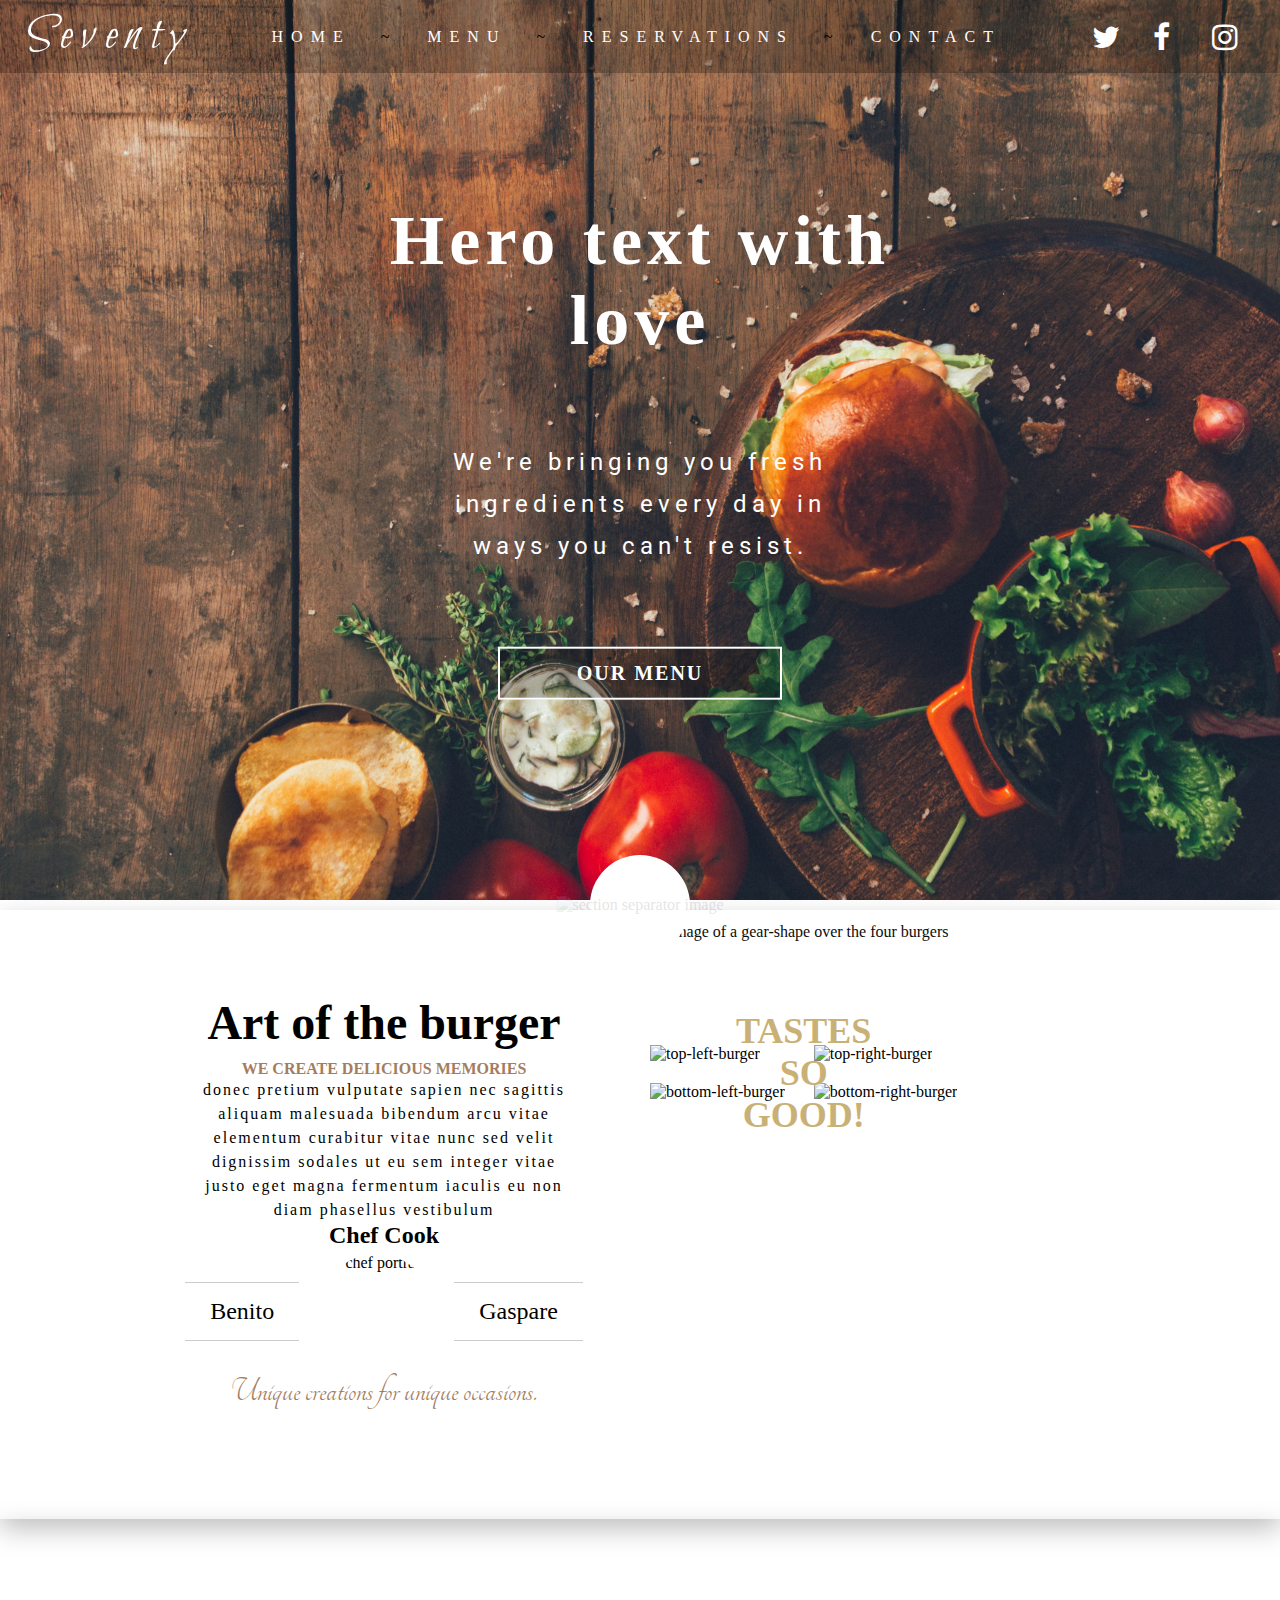
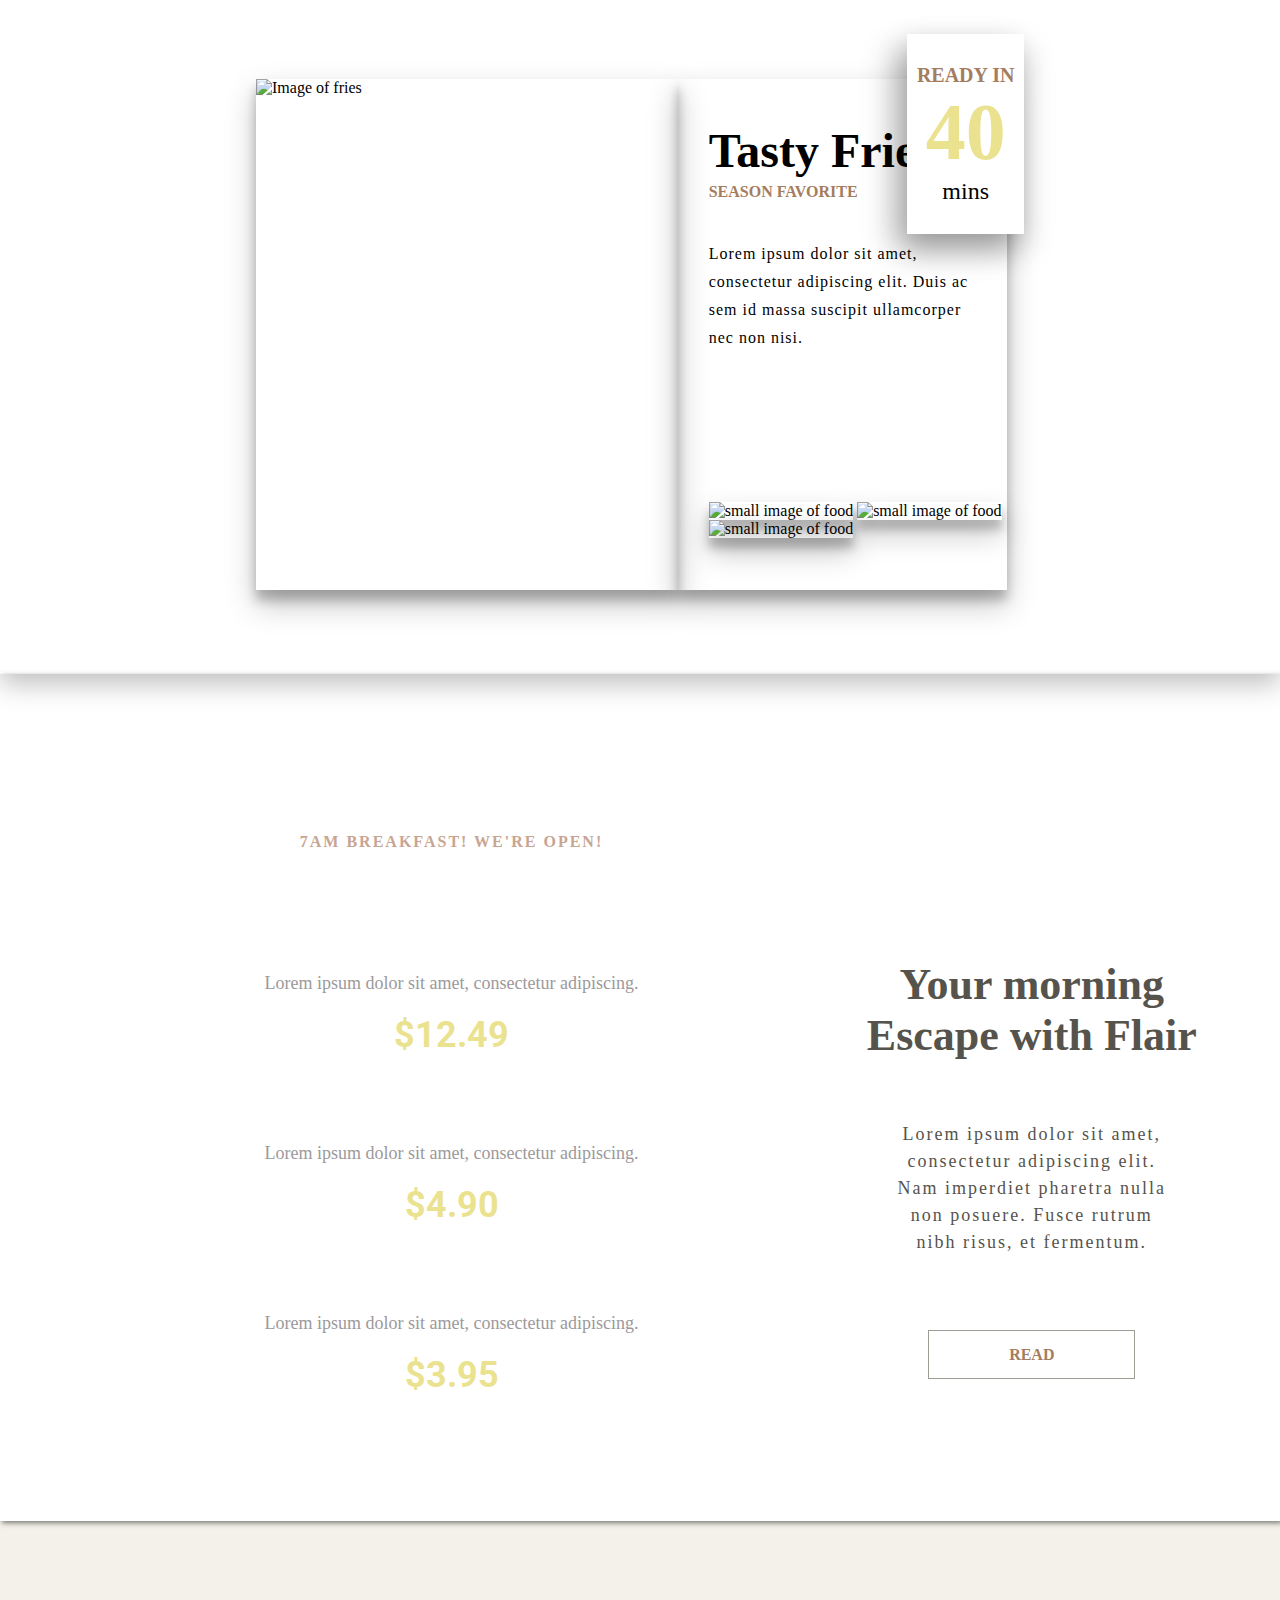
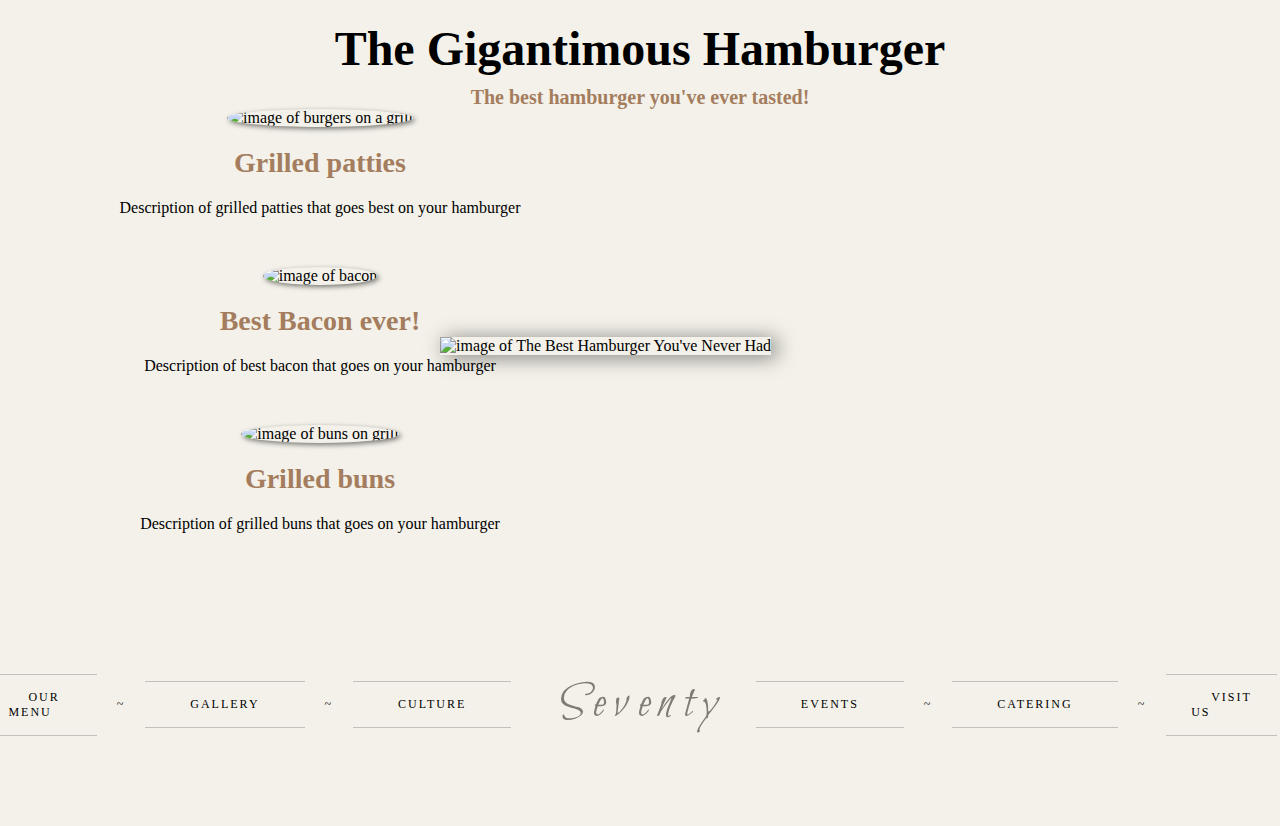
==== index.html @ 620fdba2 "Final Monday update" ====
<!DOCTYPE html>
<html lang="en">
    <head>
        <meta charset="utf-8">
        <meta name="description" content="Enjoy feasting on up to SEVENTY different combinations of hamburger.">
        <meta name="viewport" content="width=device-width, initial-scale=1.0">
        <link rel="stylesheet" href="https://cdnjs.cloudflare.com/ajax/libs/font-awesome/4.7.0/css/font-awesome.min.css">
        <link href="https://fonts.googleapis.com/css?family=Bilbo+Swash+Caps|Roboto|Tangerine&display=swap" rel="stylesheet">
        <link rel="stylesheet" href="css/style.css">
        <title>Restaurant</title>
    </head>

    <body>
        <!-- HERO SECTION -->
        <section class="hero-section">
            <header>
                <div class="logo">
                    Seventy
                </div>
                <nav>
                    <ul>
                        <li><a href="#">Home</a></li>
                        <li>~</li>
                        <li><a href="#">Menu</a></li>
                        <li>~</li>
                        <li><a href="#">Reservations</a></li>
                        <li>~</li>
                        <li><a href="#">Contact</a></li>
                    </ul>
                </nav>
                <div class="social">
                    <a href="#" class="fa fa-twitter"></a>
                    <a href="#" class="fa fa-facebook"></a>
                    <a href="#" class="instagram"><span class="fa fa-instagram"></span></a>
                </div>
            </header>

            <div class="center-hero-text">
                <h1>
                    Hero text with love
                </h1>
                <p>
                    We're bringing you fresh ingredients every day in ways you can't resist.
                </p>
                <a href="#" class="hero-menu-button upper">Our menu</a>
            </div>
        </section>

        <!-- SEPARATOR -->
        <div class="separator">
            <div class="separator-circle">

            </div>
            <img src="../images/separator.png" width="100" height="100" alt="section separator image">
        </div>

        <!-- ART OF THE BURGER -->
        <section class="art-of-the-burger">
            <div class="burger-container">
                <div class="left-side-container">
                    <div class="inner-left-side-container">
                        <h1>Art of the burger</h1>
                        <h2>We create delicious memories</h2>
                    </div>

                    <p class="left-side-text">donec pretium vulputate sapien nec sagittis aliquam malesuada bibendum arcu vitae elementum curabitur vitae nunc sed velit dignissim sodales ut eu sem integer vitae justo eget magna fermentum iaculis eu non diam phasellus vestibulum</p>
                    
                    <h3>Chef Cook</h3>

                    <div class="chef-div">
                            <p>Benito</p>
                            <img src="../images/chef.jpg" alt="chef portrait" width="125" height="125">
                            <p>Gaspare</p>
                    </div>

                    <div class="chef-quote">
                            <i class="fas fa-quote-right fa-4x fa-flip-horizontal fa-flip-vertical quote-1"></i>
                            <p class="p-chef-quote">Unique creations for unique occasions.</p>
                            <i class="fas fa-quote-left fa-4x fa-flip-horizontal quote-2"></i>                        
                    </div>
                </div>

                <div class="right-side-container">
                    <div class="grid-container">
                        <div class="top-left-image">
                            <img src="../images/hamburger-top-left.jpg" alt="top-left-burger" width="300" height="250">
                        </div>
                        <div class="top-right-image">
                            <img src="../images/hamburger-top-right.jpg" alt="top-right-burger" width="300" height="250">
                        </div>
                        <div class="bottom-left-image">
                            <img src="../images/hamburger-bottom-left.jpg" alt="bottom-left-burger" width="300" height="250">
                        </div>
                        <div class="bottom-right-image">
                            <img src="../images/hamburger-bottom-right.jpg" alt="bottom-right-burger" width="300" height="250">
                        </div>
                        <img src="../images/gear.png" alt="image of a gear-shape over the four burgers" class="abs-gear-image" width="300" height="300">
                        <h2>Tastes so good!</h2>
                    </div>
                </div>
            </div>
        </section>

        <!-- TASTY FRIES -->
        <section class="tasty-fries">
            <div class="middle-section">
                <img src="../images/tasty-fries.jpg" alt="Image of fries" width="422" height="511">
                <div class="fries-right-side">
                    <h2>Tasty Fries</h2>
                    <h3>Season Favorite</h3>
                    <p>Lorem ipsum dolor sit amet, consectetur adipiscing elit. Duis ac sem id massa suscipit ullamcorper nec non nisi.</p>

                    <!-- Carousel here -->
                    <div class="carousel-container">
                        <img src="/images/small-carousel-pic-1.png" alt="small image of food">
                        <img src="/images/small-carousel-pic-2.png" alt="small image of food">
                        <img src="/images/small-carousel-pic-3.png" alt="small image of food">
                        <div class="carousel-nav">
                            <i class="fas fa-chevron-circle-left prev-image"></i>
                            <i class="fas fa-chevron-circle-right next-image"></i>
                        </div>
                    </div>
                </div>

                <div class="tasty-floating-div">
                    <p class="upper">Ready In</p>
                    <p>40</p>
                    <p>mins</p>
                </div>
            </div>
        </section>

        <!-- BREAKFAST -->
        <section class="breakfast">
            <div class="breakfast-inner">
                <div class="breakfast-left">
                    <header>
                        <h1>Breakfast</h1>
                        <p>7am breakfast! we're open!</p>
                    </header>
                    <div class="menu-item">
                        <h2>Full breakfast</h2>
                        <p>Lorem ipsum dolor sit amet, consectetur adipiscing.</p>
                        <p class="price">$12.49</p>
                    </div>
                    <div class="menu-item">
                        <h2>Toast & Jam</h2>
                        <p>Lorem ipsum dolor sit amet, consectetur adipiscing.</p>
                        <p class="price">$4.90</p>
                    </div>
                    <div class="menu-item">
                        <h2>Muffins</h2>
                        <p>Lorem ipsum dolor sit amet, consectetur adipiscing.</p>
                        <p class="price">$3.95</p>
                    </div>
                </div>
                <div class="breakfast-right">
                    <div class="breakfast-right-inner">
                        <div class="breakfast-right-read">
                            <h1>Your morning Escape with Flair</h1>
                            <p>Lorem ipsum dolor sit amet, consectetur adipiscing elit. Nam imperdiet pharetra nulla non posuere. Fusce rutrum nibh risus, et fermentum.</p>
                            <a href="#" class="breakfast-button upper">Read</a>
                        </div>
                    </div>
                </div>
            </div>
        </section>

        <!-- JUICY BURGER -->
        <section class="bottom-section">
            <header>
                <h1>The Gigantimous Hamburger</h1>
                <h2>The best hamburger you've ever tasted!</h2>
            </header>

            <div class="bottom-section-middle">
                <div class="bottom-section-left">
                    <div class="bottom-section-left-ingredients">
                        <img src="/images/burger-on-grill.jpg" alt="image of burgers on a grill" width="100" height="100">
                        <h3>Grilled patties</h3>
                        <p>Description of grilled patties that goes best on your hamburger</p>
                    </div>
                    <div class="bottom-section-left-ingredients">
                        <img src="/images/bacon.jpg" alt="image of bacon" width="100" height="100">
                        <h3>Best Bacon ever!</h3>
                        <p>Description of best bacon that goes on your hamburger</p>
                    </div>
                    <div class="bottom-section-left-ingredients">
                        <img src="/images/buns.jpg" alt="image of buns on grill" width="100" height="100">
                        <h3>Grilled buns</h3>
                        <p>Description of grilled buns that goes on your hamburger</p>
                    </div>
                </div>
                <div class="bottom-section-right">
                    <img src="/images/baconburger.jpg" alt="image of The Best Hamburger You've Never Had">
                </div>
            </div>
            
            <div class="bottom-section-bottom">
                <div class="inside-bottom-section">
                    <ul>
                        <li><a href="#">our menu</a></li>
                        <li>~</li>
                        <li><a href="#">gallery</a></li>
                        <li>~</li>
                        <li><a href="#">culture</a></li>
                    </ul>
                    <div class="logo bottom-logo">
                        Seventy
                    </div>
                    <ul>
                        <li><a href="#">events</a></li>
                        <li>~</li>
                        <li><a href="#">catering</a></li>
                        <li>~</li>
                        <li><a href="#">visit us</a></li>
                    </ul>
                </div>
            </div>

        </section>
    </body>
</html>
---- css/style.css ----
* {
    margin: 0;
    padding: 0;
    box-sizing: border-box;
}

.upper {
    text-transform: uppercase;
}

section.hero-section {
    position: relative;
    height: 100vh;
    background-image: url("../images/hero-image.jpg");
    background-repeat: no-repeat;
    background-size: 100% 100%;
    /* z-index: 50; */
}

section.hero-section header {
    display: flex;
    background-color: rgba(0, 0, 0, 0.25);
    justify-content: space-around;
    align-items: center;
}

.logo {
    font-size: 50px;
    font-family: 'Bilbo Swash Caps', cursive;
    padding: 5px 0px;
    letter-spacing: .15em;
    color: white;
}

section.hero-section header nav ul {
    display: flex;
    list-style-type: none;
    text-transform: uppercase;
}

section.hero-section header nav ul li {
    padding: 0px 15px;
}

section.hero-section header nav ul li a {
    position: relative;
    letter-spacing: .5em;
    padding-left: .5em;
    padding-bottom: .25em;
    color: #fff;
}

section.hero-section header nav ul li a:before {
    content: "";
    position: absolute;
    width: 100%;
    height: 2px;
    bottom: 0;
    left: 0;
    background-color: #fff;
    visibility: hidden;
    -webkit-transform: scaleX(0);
    transform: scaleX(0);
    -webkit-transition: all 0.3s ease-in-out 0s;
    transition: all 0.3s ease-in-out 0s;
  }

  section.hero-section header nav ul li a:hover:before {
    visibility: visible;
    -webkit-transform: scaleX(1);
    transform: scaleX(1);
  }

.fa {
    padding: 20px;
    font-size: 30px;
    width: 60px;
    text-align: center;
    text-decoration: none;
    color: #fff;
    transition: all .2s ease-in-out;
 }

 .fa:hover {
     transform: scale(1.4) rotate(10deg);
 }

a {
    text-decoration: none;
}

section.hero-section header .social {
    display: flex;
    justify-content: space-around;
    align-items: center;
}

section.hero-section header .social img {
    margin: 0px 15px;
    transition: border-radius 2s ease-in-out;
}

section.hero-section .center-hero-text {
    display: flex;
    flex-direction: column;
    align-items: center;
    position: absolute;
    top: 50%;
    left: 50%;
    transform: translate(-50%, -50%);
    color: white;
    text-align: center;
}

section.hero-section .center-hero-text h1 {
    font-size: 70px;
    letter-spacing: 5px;
    margin: 30px;
}

section.hero-section .center-hero-text p {
    font-size: 24px;
    width: 70%;
    margin: 50px;
    line-height: 1.75;
    letter-spacing: 5px;
    font-family: 'Roboto', sans-serif;
}

section.hero-section .center-hero-text a {
    color: white;
}

section.hero-section .center-hero-text .hero-menu-button {
    padding: 2% 12%;
    font-size: 20px;
    border: 2px solid #fff;
    margin: 30px;
    font-weight: bold;
    transition: all .25s ease-in-out;
    background-color: rgba(0,0,0,.2);
    letter-spacing: 2px;
}

section.hero-section .center-hero-text a:hover {
    background-color: white;
    color: #a47d5e;
}

div.separator {
    position: relative;
    height: 10px;
    z-index: 99;
}

div.separator .separator-circle {
    position: absolute;
    height: 100px;
    width: 100px;
    border-radius: 50%;
    background-color: white;
    left: 50%;
    top: 50%;
    transform: translate(-50%, -50%);
}

div.separator img {
    position: relative;
    height: 80px;
    width: 80px;
    z-index: 99;
    top: 50%;
    left: 50%;
    transform: translate(-50%, -50%);
    opacity: .1;
}

section.art-of-the-burger {
    position: relative;
    background-image: url('../images/paper-bg.jpg');
    background-repeat: repeat;
    box-shadow: 0 10px 25px rgba(0,0,0,.25);
    z-index: 10;
}

section.art-of-the-burger .burger-container {
    display: flex;
    width: 80vw;
    margin: 0 auto;
    padding-top: 15vh;
    padding-bottom: 15vh;
}

section.art-of-the-burger .burger-container .left-side-container {
    width: 50%;
    text-align: center;
    padding: 0 5vw;
    display: flex;
    flex-direction: column;
    justify-content: space-around;
}

section.art-of-the-burger .burger-container .left-side-container .left-side-text {
    line-height: 1.5;
    letter-spacing: 2px;
}

section.art-of-the-burger .burger-container .left-side-container h3 {
    font-size: 24px;
}

section.art-of-the-burger .burger-container .left-side-container .inner-left-side-container {
    margin-top: -50px;
}

section.art-of-the-burger .burger-container .left-side-container .inner-left-side-container h1 {
    font-size: 48px;
    padding-bottom: 10px;
}

section.art-of-the-burger .burger-container .left-side-container .inner-left-side-container h2 {
    font-size: 16px;
    text-transform: uppercase;
    color: #a47d5e;
}

section.art-of-the-burger .burger-container .left-side-container .chef-div {
    display: flex;
    justify-content: center;
    align-items: center;
    margin-bottom: 25px;
}

section.art-of-the-burger .burger-container .left-side-container .chef-div p {
    border-top: 1px solid rgba(0,0,0,0.2);
    border-bottom: 1px solid rgba(0,0,0,0.2);
    padding: 15px 25px;
    margin: 0px 15px;
    font-size: 24px;
}

section.art-of-the-burger .burger-container .left-side-container .chef-div img {
    border-radius: 50%;
    border: 5px solid #ffffff;
}

section.art-of-the-burger .burger-container .left-side-container .chef-quote {
    display: flex;
    flex-direction: column;
    width: 85%;
    margin: -50px auto;
}

section.art-of-the-burger .burger-container .left-side-container .chef-quote i {
    font-size: 20px;
    opacity: .25;
}

section.art-of-the-burger .burger-container .left-side-container .chef-quote p {
    align-self: center;
    font-size: 36px;
    font-family: 'Tangerine', cursive;
    color: #a47d5e;
}

section.art-of-the-burger .burger-container .left-side-container .chef-quote i.quote-1 {
    align-self: flex-start;
}

section.art-of-the-burger .burger-container .left-side-container .chef-quote i.quote-2 {
    align-self: flex-end;
}

section.art-of-the-burger .burger-container .right-side-container .grid-container {
    position: relative;
    display: grid;
    grid-template-rows: 1fr 1fr;
    grid-template-columns: 1fr 1fr;
    grid-gap: 20px;
    margin-left: 10px;
}

section.art-of-the-burger .burger-container .right-side-container .grid-container h2 {
    font-size: 36px;
    position: absolute;
    text-transform: uppercase;
    top: 50%;
    left: 50%;
    transform: translate(-50%, -50%);
    text-align: center;
    color: #c9b176;
}

section.art-of-the-burger .burger-container .right-side-container .grid-container .abs-gear-image {
    position: absolute;
    top: 50%;
    left: 50%;
    transform: translate(-50%, -50%);
    opacity: .95;
}

section.art-of-the-burger .burger-container .right-side-container .top-left-image {
    grid-row: 1;
    grid-column: 1;
}

section.art-of-the-burger .burger-container .right-side-container .top-right-image {
    grid-row: 1;
    grid-column: 2;
}

section.art-of-the-burger .burger-container .right-side-container .bottom-left-image {
    grid-row: 2;
    grid-column: 1;
}

section.art-of-the-burger .burger-container .right-side-container .bottom-right-image {
    grid-row: 2;
    grid-column: 2;
}

section.tasty-fries {
    position: relative;
    background-image: url("../images/white-table.jpg");
    background-repeat: no-repeat;
    background-size: 100% 100%;
    display: flex;
    justify-content: center;
    align-items: center;
    box-shadow: 0 10px 25px rgba(0,0,0,.25);
    z-index: 5;
}

.tasty-fries .middle-section {
    width: 60vw;
    height: 70vh;
    display: flex;
    margin: 0 auto;
    align-items: center;
    margin-top: 100px;
    margin-bottom: 25px;
}

.tasty-fries .middle-section img {
    box-shadow: 0 14px 28px rgba(0,0,0,0.25), 0 10px 10px rgba(0,0,0,0.22);
}

.tasty-fries .middle-section .fries-right-side {
    position: relative;
    background-image: url('../images/barn-bg.jpg');
    background-size: 543px 511px;
    background-repeat: no-repeat;
    width: 543px;
    height: 511px;
    padding-left: 4%;
    box-shadow: 0 14px 28px rgba(0,0,0,0.25), 0 10px 10px rgba(0,0,0,0.22);
}

.tasty-fries .middle-section .fries-right-side h2 {
    font-size: 48px;
    margin-top: 15%;
}

.tasty-fries .middle-section .fries-right-side h3 {
    font-size: 16px;
    text-transform: uppercase;
    margin-top: 5px;
    color: #a47d5e;
}

.tasty-fries .middle-section .fries-right-side p {
    line-height: 1.75;
    letter-spacing: 1px;
    margin-top: 13%;
    margin-right: 10%;
}

.tasty-fries .middle-section .tasty-floating-div {
    display: flex;
    flex-direction: column;
    justify-content: center;
    position: relative;
    width: 200px;
    height: 200px;
    background-color: white;
    margin-left: -100px;
    margin-top: -400px;
    text-align: center;
    box-shadow: 0 14px 28px rgba(0,0,0,0.25), -15px 15px 30px rgba(0,0,0,0.22);
}

.tasty-fries .middle-section .tasty-floating-div p:first-child {
    color: #a47d5e;
    font-weight: bold;
    font-size: 20px;
}

.tasty-fries .middle-section .tasty-floating-div p:nth-child(2) {
    font-size: 80px;
    font-weight: bold;
    color: rgb(235, 226, 144);
}

.tasty-fries .middle-section .tasty-floating-div p:nth-child(3) {
    font-size: 24px;
}

.carousel-container {
    margin-top: 150px;
}

.carousel-container .carousel-nav {
    position: absolute;
    top: 50%;
    left: 50%;
    transform: translate(-50%, -50%);
    display: flex;
    justify-content: space-between;
}



.breakfast {
    position: relative;
    background-image: url('../images/breakfast-bg.png');
    background-size: 100% 100%;
    z-index: 1;
    box-shadow: 2px 2px 5px rgba(0,0,0,.5);
}

.breakfast .breakfast-inner {
    width: 80%;
    margin: 0 auto;
    display: flex;
    padding: 85px 0px;
    padding-left: 90px;
}

.breakfast .breakfast-inner .breakfast-left {
    display: flex;
    flex-direction: column;
    justify-content: space-around;
}

.breakfast .breakfast-inner .breakfast-left,  .breakfast .breakfast-inner .breakfast-right {
    width: 50%;
    text-align: center;
}
.breakfast .breakfast-inner .breakfast-left header {
    margin-bottom: 75px;
}

.breakfast .breakfast-inner .breakfast-left header h1 {
    color: white;
    font-size: 64px;
    letter-spacing: 2px;
}

.breakfast .breakfast-inner .breakfast-left header p {
    font-size: 16px;
    text-transform: uppercase;
    color: #c8a593;
    font-weight: bold;
    letter-spacing: 2px;
}

.breakfast .breakfast-inner .breakfast-left .menu-item {
    margin-bottom: 40px;
}

.breakfast .breakfast-inner .breakfast-left .menu-item h2 {
    color: white;
    font-size: 32px;
    margin-bottom: 10px;
    letter-spacing: 2px;
}

.breakfast .breakfast-inner .breakfast-left .menu-item p:nth-child(2) {
    color: #9c999b;
    font-size: 18px;
    margin-bottom: 20px;
}

.breakfast .breakfast-inner .breakfast-left .menu-item p:nth-child(3) {
    color: rgb(235, 226, 144);
    font-size: 36px;
    font-weight: bold;
    font-family: 'Roboto', sans-serif;
}

.breakfast .breakfast-inner .breakfast-right .breakfast-right-inner {
    width: 80%;
    margin: 0 auto;
    background-image: url('../images/right-side-menu.png');
    background-size: 100% 100%;
    height: 100%;
    margin-left: 160px;
}

.breakfast .breakfast-inner .breakfast-right .breakfast-right-inner .breakfast-right-read {
    color: #56534c;
    padding-top: 200px;
}

.breakfast .breakfast-inner .breakfast-right .breakfast-right-inner .breakfast-right-read h1 {
    font-size: 44px;
    margin-bottom: 60px;
}

.breakfast .breakfast-inner .breakfast-right .breakfast-right-inner .breakfast-right-read p {
    width: 75%;
    margin: 0 auto;
    font-size: 18px;
    letter-spacing: 2px;
    line-height: 1.5;
    margin-bottom: 90px;
}

.breakfast .breakfast-inner .breakfast-right .breakfast-right-inner .breakfast-right-read a {
    color: #a47d5e;
    border: 1px solid #9e9c93;
    padding: 15px 80px;
    transition: all .25s ease-in-out;
    font-weight: bold;
}

.breakfast .breakfast-inner .breakfast-right .breakfast-right-inner .breakfast-right-read a:hover {
    color: white;
    background-color: #9e9c93;
}

.bottom-section {
    position: relative;
    background-color: #f3f1e9;
}

.bottom-section header {
    width: 50%;
    margin: 0 auto;
    text-align: center;
    padding-top: 100px;
}

.bottom-section header h1 {
    font-size: 48px;
}

.bottom-section header h2 {
    font-size: 1.25em;
    margin-top: 10px;
    color: #a47d5e;
}

.bottom-section .bottom-section-middle {
    display: flex;
}

.bottom-section .bottom-section-middle .bottom-section-left, .bottom-section .bottom-section-middle .bottom-section-right {
    width: 50%;
}

.bottom-section .bottom-section-middle .bottom-section-left {
    width: 50%;
    margin: 0 auto;
    text-align: center;
}

.bottom-section .bottom-section-middle .bottom-section-left .bottom-section-left-ingredients {
    margin-bottom: 50px;
}

.bottom-section .bottom-section-middle .bottom-section-left .bottom-section-left-ingredients img {
    border-radius: 50%;
    box-shadow: 2px 2px 5px rgba(0,0,0,.5);
    margin-bottom: 20px;
}

.bottom-section .bottom-section-middle .bottom-section-left .bottom-section-left-ingredients h3 {
    font-size: 1.75em;
    margin-bottom: 20px;
    color: #a47d5e;
}

.bottom-section .bottom-section-middle .bottom-section-left .bottom-section-left-ingredients p {
    margin-bottom: 20px;
}

.bottom-section .bottom-section-middle .bottom-section-right {
    margin: auto 0;
}

.bottom-section .bottom-section-middle .bottom-section-right img {
    margin-left: -200px;
    box-shadow: 5px 2px 20px rgba(0,0,0,.5);
}

.bottom-section-bottom {
    padding: 75px;
    display: flex;
    justify-content: center;
}

.bottom-section-bottom .inside-bottom-section {
    margin: 0 auto;
    display: flex;
    padding: 10px;
}

.bottom-section-bottom .inside-bottom-section ul { 
    display: flex;
    align-items: center;
    list-style-type: none;
}

.bottom-section-bottom .inside-bottom-section ul li {
    font-size: 12px;
    margin-right: 20px;
    letter-spacing: 2px;
}

.bottom-section-bottom .inside-bottom-section ul li:nth-child(odd) {
    border-top: 1px solid rgba(0,0,0,0.2);
    border-bottom: 1px solid rgba(0,0,0,0.2);
    padding: 15px 25px;
}

.bottom-section-bottom .inside-bottom-section ul li a {
    color: black;
    text-transform: uppercase;
    padding: 20px;
}

.bottom-section-bottom .inside-bottom-section .bottom-logo {
    margin: 0 30px;
    color: #7e7c75;
}
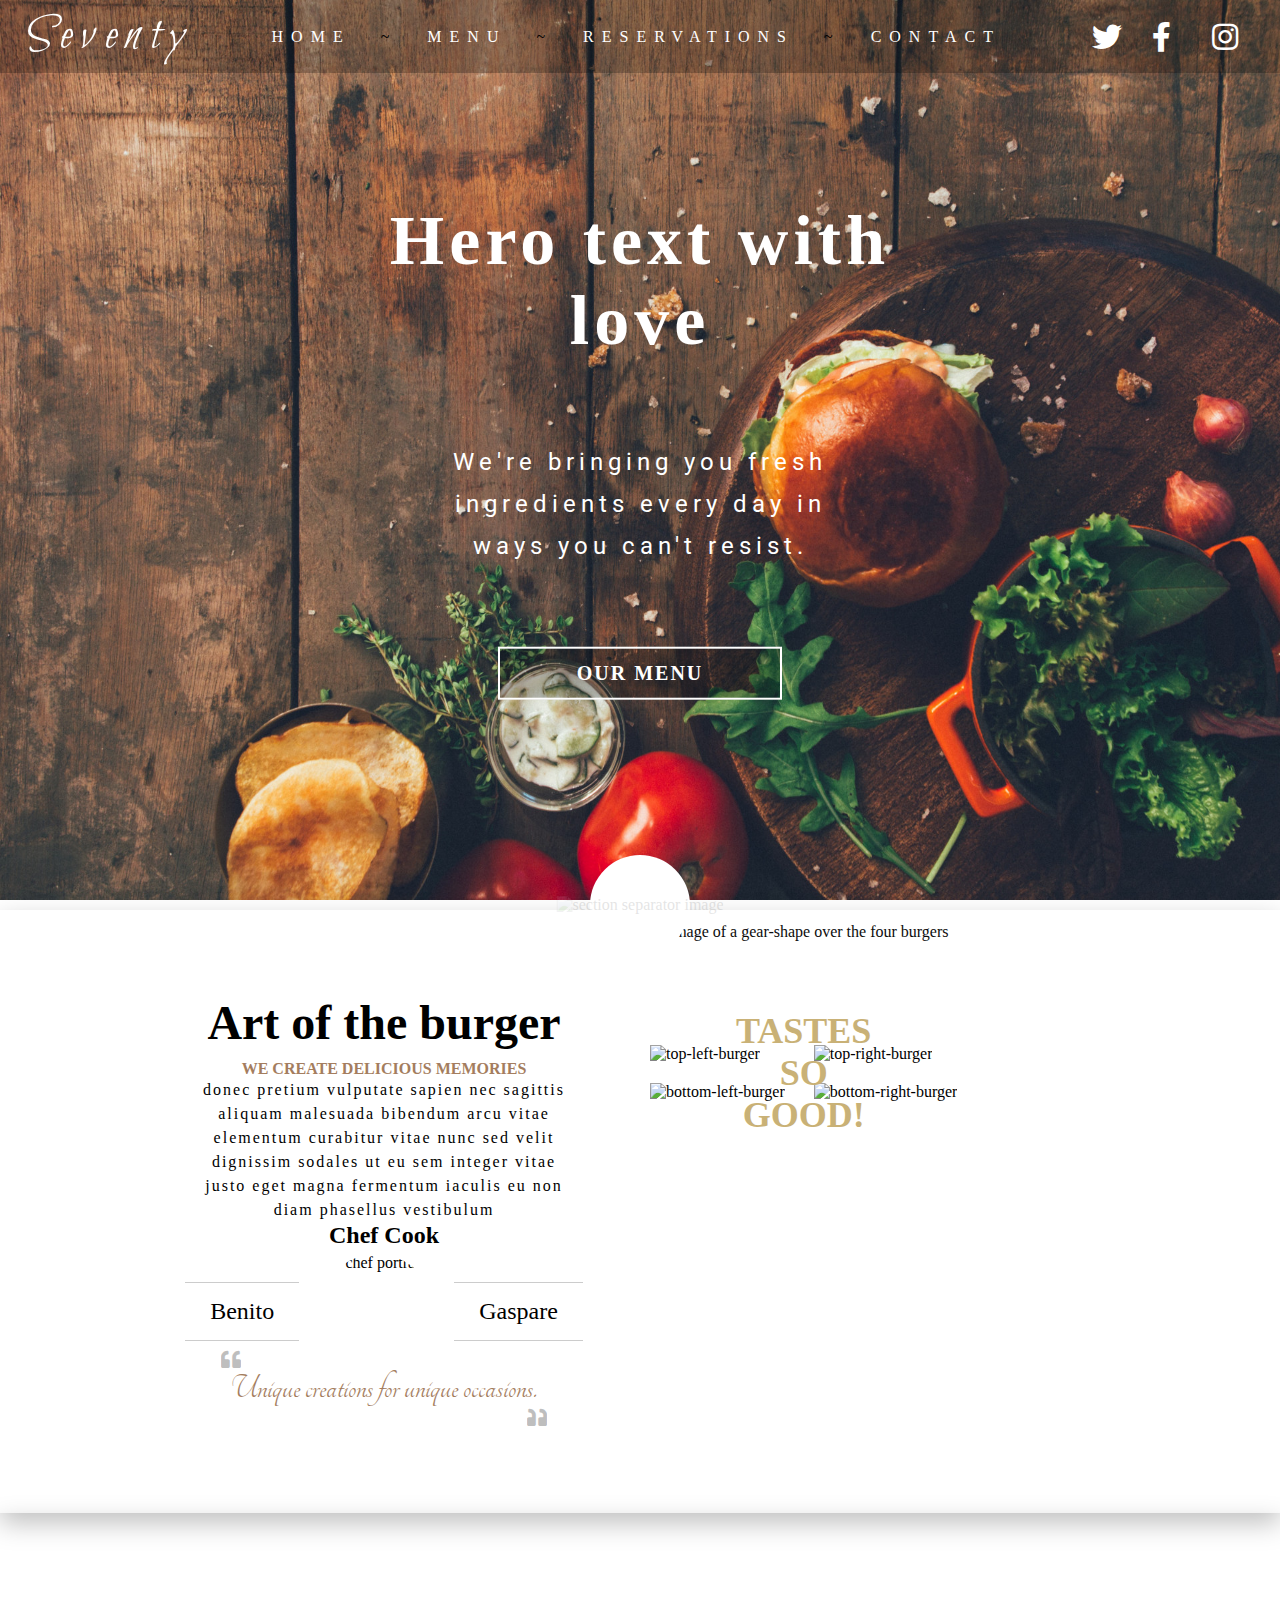
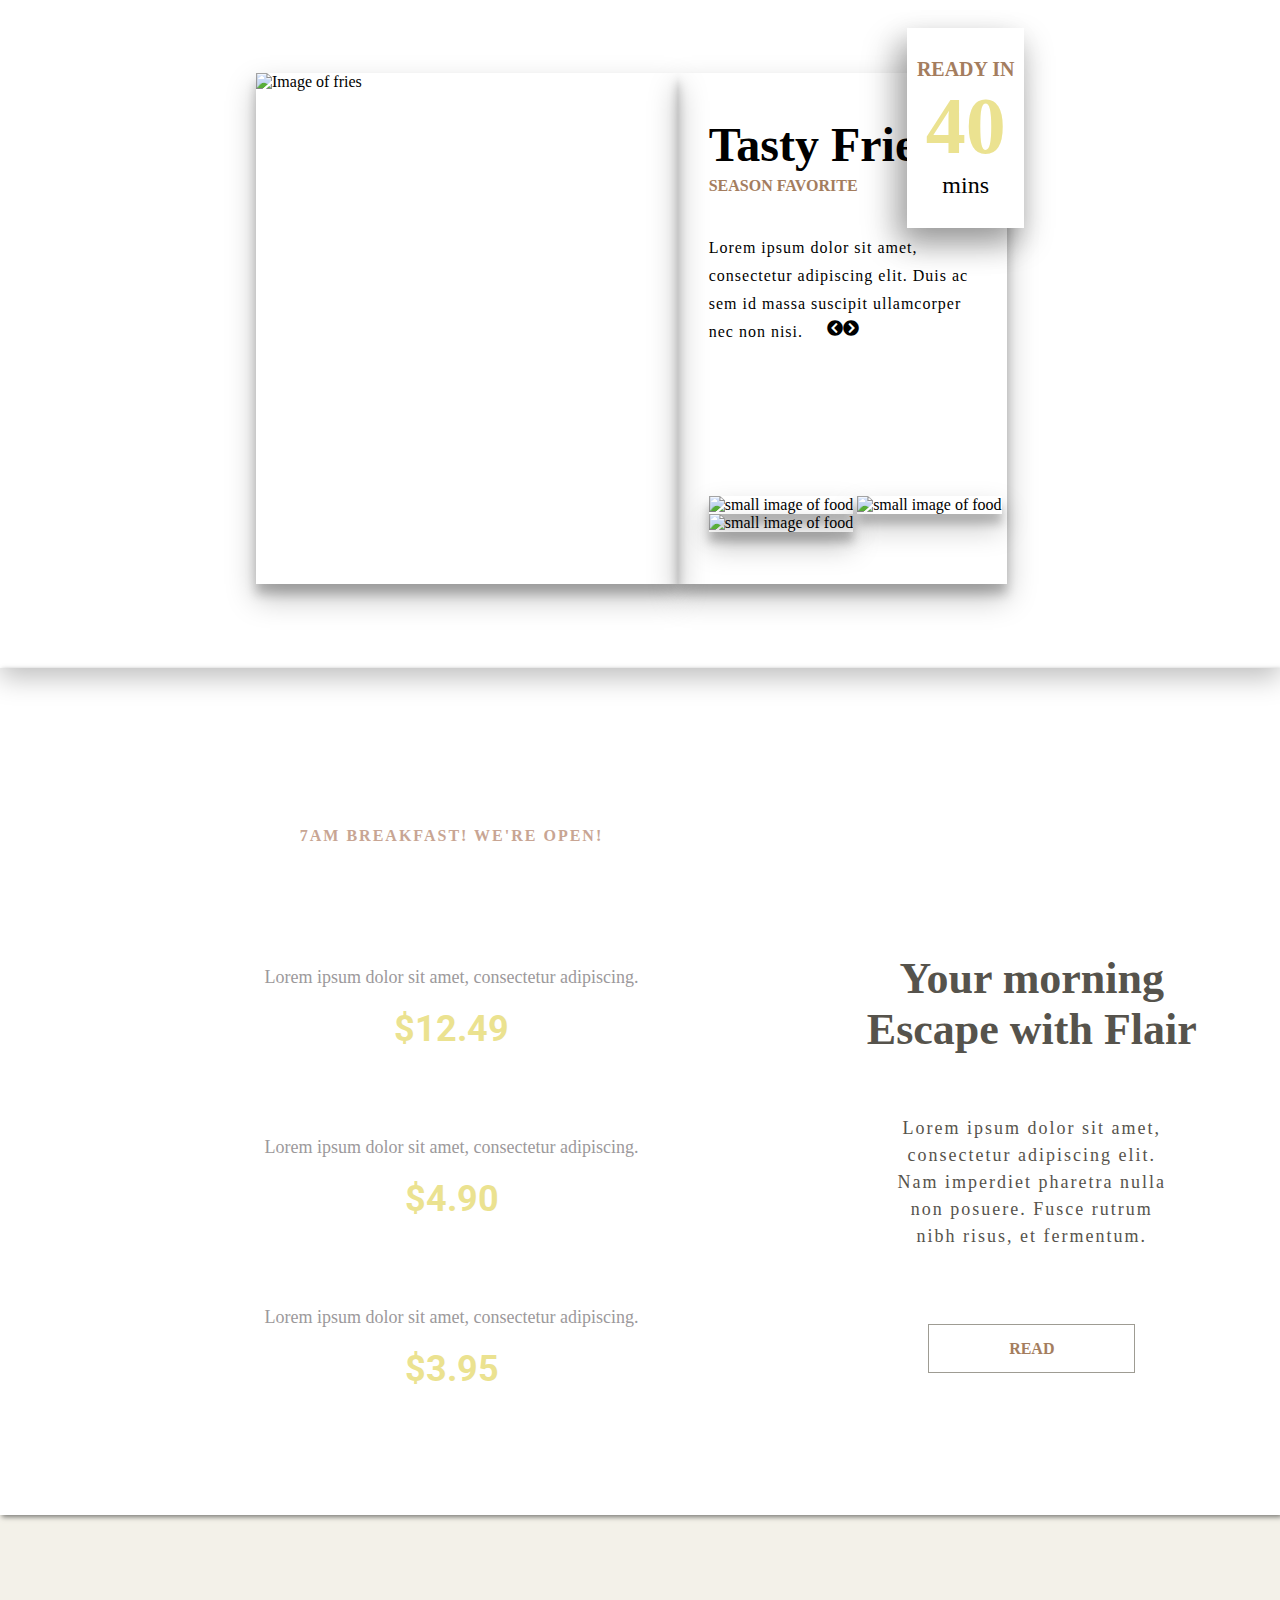
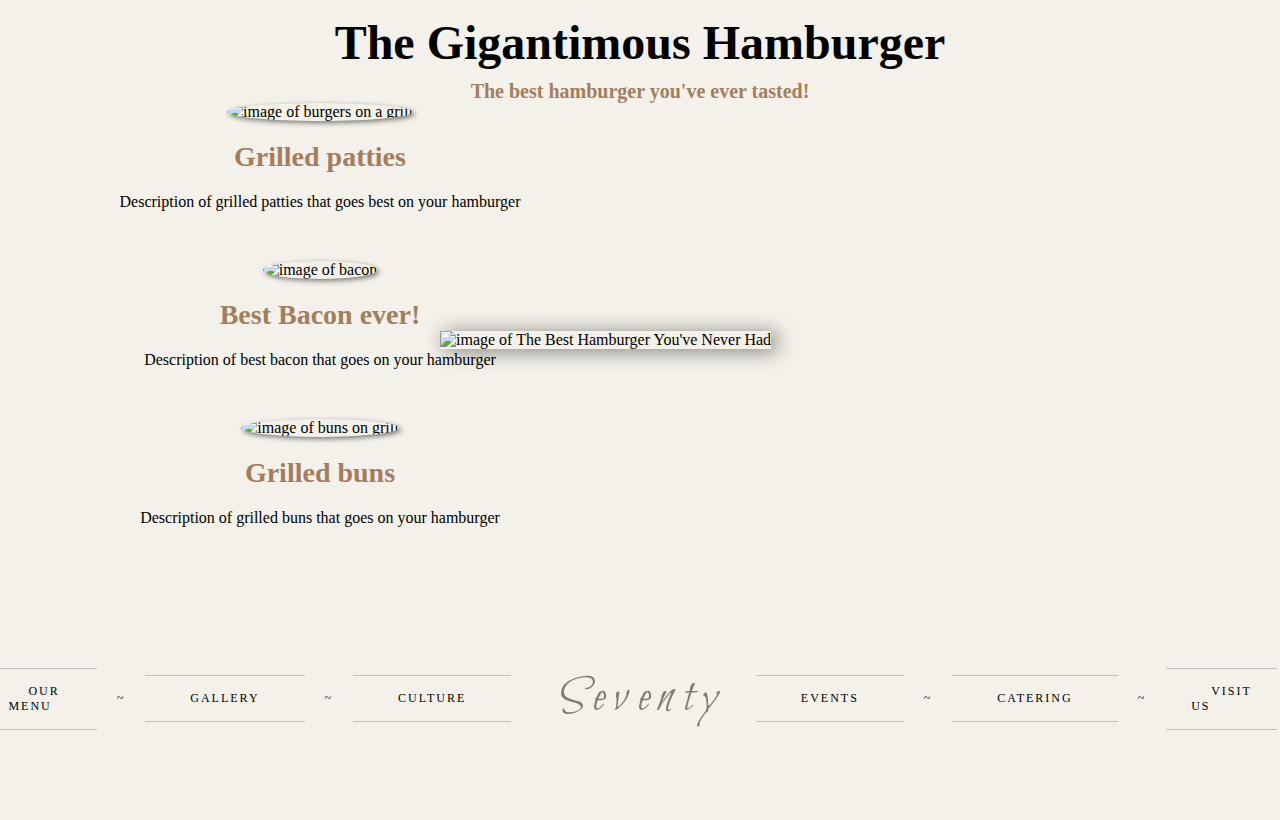
==== commit ec85cc1f: "Final Monday Update 2" ====
--- a/index.html
+++ b/index.html
@@ -4,7 +4,7 @@
         <meta charset="utf-8">
         <meta name="description" content="Enjoy feasting on up to SEVENTY different combinations of hamburger.">
         <meta name="viewport" content="width=device-width, initial-scale=1.0">
-        <link rel="stylesheet" href="https://cdnjs.cloudflare.com/ajax/libs/font-awesome/4.7.0/css/font-awesome.min.css">
+        <link rel="stylesheet" href="https://cdnjs.cloudflare.com/ajax/libs/font-awesome/5.11.2/css/all.css">
         <link href="https://fonts.googleapis.com/css?family=Bilbo+Swash+Caps|Roboto|Tangerine&display=swap" rel="stylesheet">
         <link rel="stylesheet" href="css/style.css">
         <title>Restaurant</title>
@@ -29,9 +29,9 @@
                     </ul>
                 </nav>
                 <div class="social">
-                    <a href="#" class="fa fa-twitter"></a>
-                    <a href="#" class="fa fa-facebook"></a>
-                    <a href="#" class="instagram"><span class="fa fa-instagram"></span></a>
+                    <a href="#" class="fab fa-twitter"></a>
+                    <a href="#" class="fab fa-facebook-f fa2x"></a>
+                    <a href="#" class="fab fa-instagram"></a>
                 </div>
             </header>
 
--- a/css/style.css
+++ b/css/style.css
@@ -71,7 +71,7 @@
     transform: scaleX(1);
   }
 
-.fa {
+.fab {
     padding: 20px;
     font-size: 30px;
     width: 60px;
@@ -81,7 +81,7 @@
     transition: all .2s ease-in-out;
  }
 
- .fa:hover {
+ .fab:hover {
      transform: scale(1.4) rotate(10deg);
  }
 
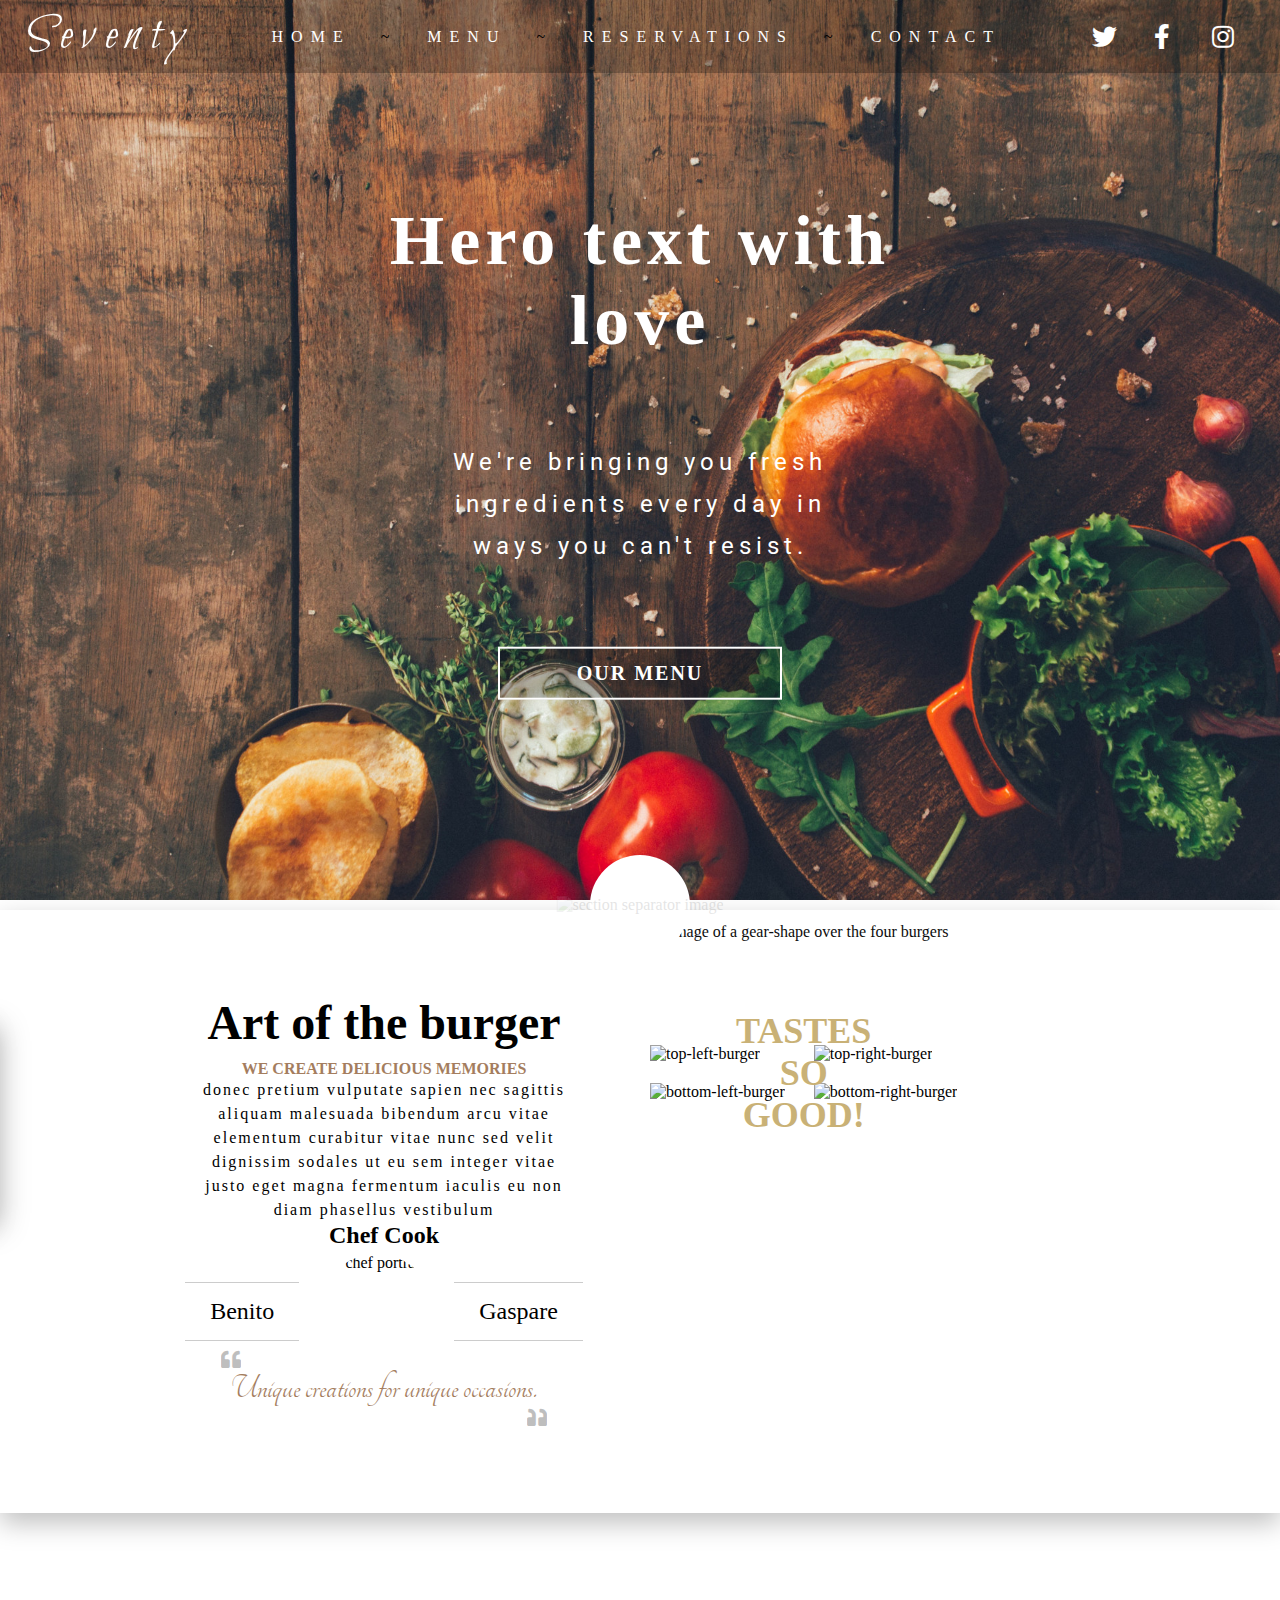
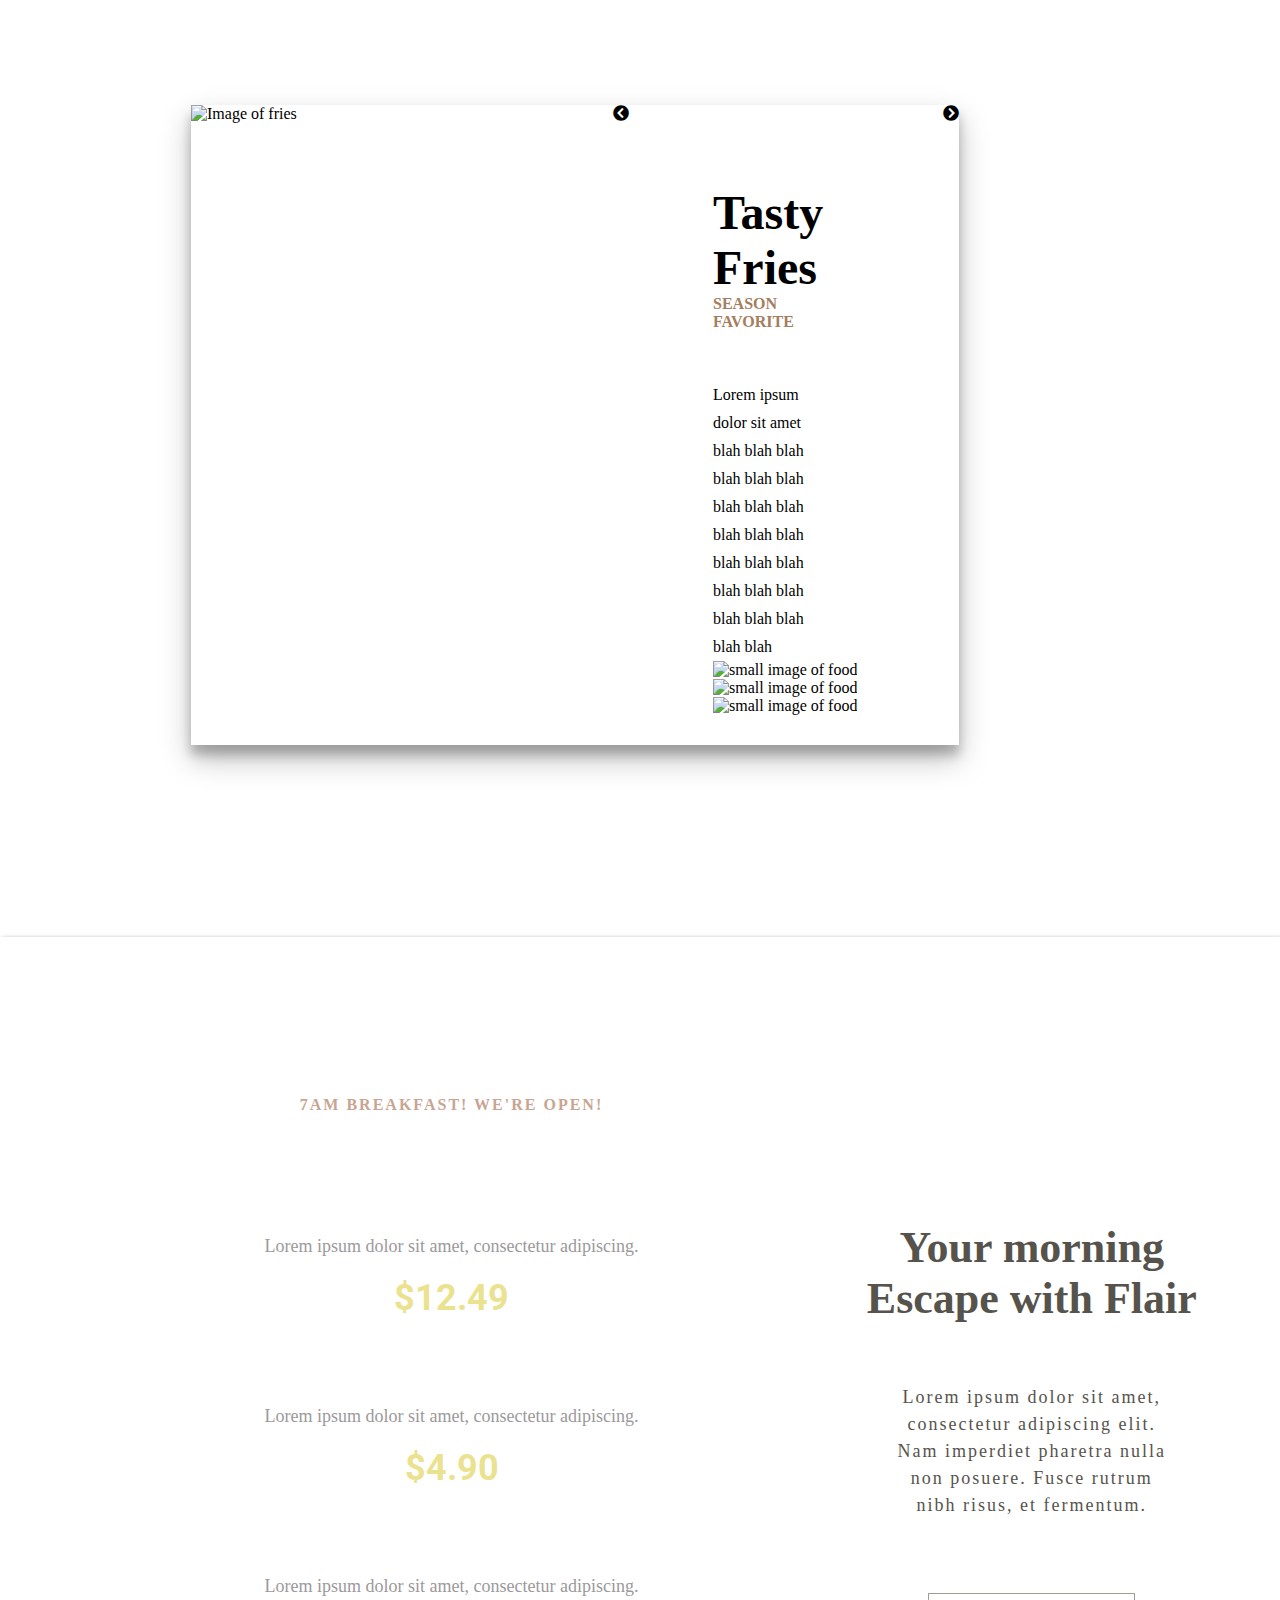
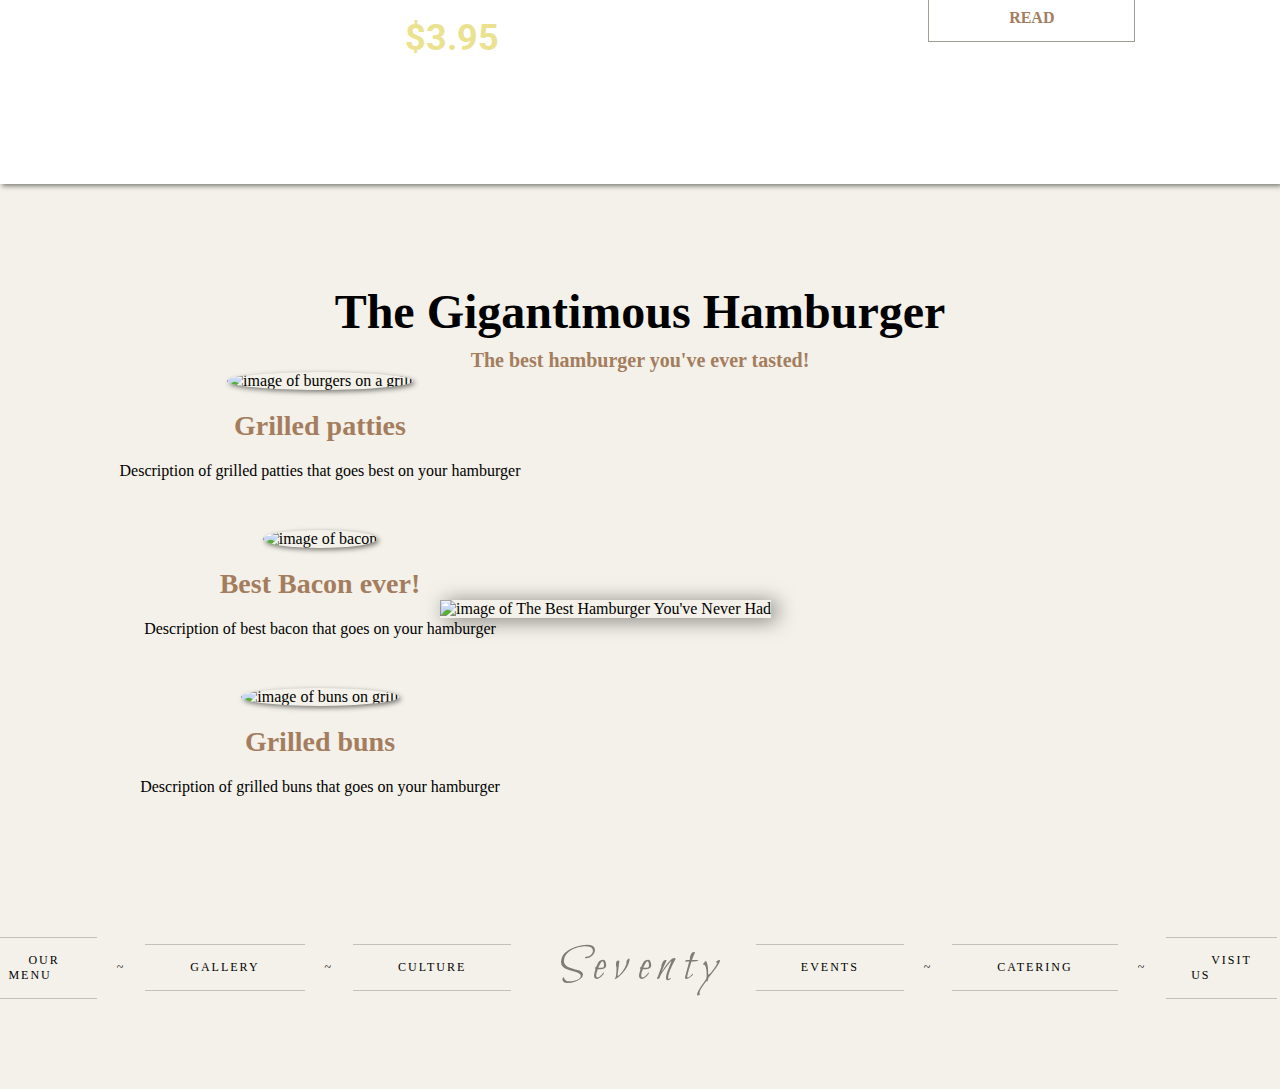
==== commit fbafb669: "Thursday update" ====
--- a/index.html
+++ b/index.html
@@ -108,9 +108,8 @@
                 <div class="fries-right-side">
                     <h2>Tasty Fries</h2>
                     <h3>Season Favorite</h3>
-                    <p>Lorem ipsum dolor sit amet, consectetur adipiscing elit. Duis ac sem id massa suscipit ullamcorper nec non nisi.</p>
-
-                    <!-- Carousel here -->
+                    <p>Lorem ipsum dolor sit amet blah blah blah blah blah blah blah blah blah blah blah blah blah blah blah blah blah blah blah blah blah blah blah</p>
+
                     <div class="carousel-container">
                         <img src="/images/small-carousel-pic-1.png" alt="small image of food">
                         <img src="/images/small-carousel-pic-2.png" alt="small image of food">
@@ -164,6 +163,7 @@
                     </div>
                 </div>
             </div>
+            
         </section>
 
         <!-- JUICY BURGER -->
@@ -219,5 +219,13 @@
             </div>
 
         </section>
+        <div class="read-modal">
+            <div class="inner-modal">
+                <h1>Modal</h1>
+                <p>Lorem ipsum dolor sit amet, consectetur adipiscing elit. Nam imperdiet pharetra nulla non posuere. Fusce rutrum nibh risus, et fermentum.</p>
+                <a href="#" class="upper" id="modal-close">Close</a>
+            </div>
+        </div>
+        <script src="index.js"></script>
     </body>
 </html>--- a/css/style.css
+++ b/css/style.css
@@ -2,6 +2,12 @@
     margin: 0;
     padding: 0;
     box-sizing: border-box;
+}
+
+.body-modal {
+    height: 100vh;
+    overflow-y: hidden;
+    padding-right: 15px;
 }
 
 .upper {
@@ -73,7 +79,7 @@
 
 .fab {
     padding: 20px;
-    font-size: 30px;
+    font-size: 25px;
     width: 60px;
     text-align: center;
     text-decoration: none;
@@ -326,63 +332,52 @@
     background-size: 100% 100%;
     display: flex;
     justify-content: center;
-    align-items: center;
-    box-shadow: 0 10px 25px rgba(0,0,0,.25);
     z-index: 5;
 }
 
 .tasty-fries .middle-section {
-    width: 60vw;
-    height: 70vh;
-    display: flex;
-    margin: 0 auto;
-    align-items: center;
-    margin-top: 100px;
-    margin-bottom: 25px;
-}
-
-.tasty-fries .middle-section img {
+    display: flex;
+    margin: 12em 0;
     box-shadow: 0 14px 28px rgba(0,0,0,0.25), 0 10px 10px rgba(0,0,0,0.22);
+    width: 60%;
+    margin-right: 130px;
 }
 
 .tasty-fries .middle-section .fries-right-side {
     position: relative;
     background-image: url('../images/barn-bg.jpg');
-    background-size: 543px 511px;
     background-repeat: no-repeat;
-    width: 543px;
-    height: 511px;
-    padding-left: 4%;
-    box-shadow: 0 14px 28px rgba(0,0,0,0.25), 0 10px 10px rgba(0,0,0,0.22);
+    background-size: 100% 100%;
+    padding: 30px 100px;
 }
 
 .tasty-fries .middle-section .fries-right-side h2 {
+    margin-top: 50px;
     font-size: 48px;
-    margin-top: 15%;
 }
 
 .tasty-fries .middle-section .fries-right-side h3 {
     font-size: 16px;
     text-transform: uppercase;
-    margin-top: 5px;
     color: #a47d5e;
 }
 
 .tasty-fries .middle-section .fries-right-side p {
+    margin-top: 50px;
+    padding-right: 30px;
     line-height: 1.75;
-    letter-spacing: 1px;
-    margin-top: 13%;
-    margin-right: 10%;
 }
 
 .tasty-fries .middle-section .tasty-floating-div {
+    position: absolute;
     display: flex;
     flex-direction: column;
     justify-content: center;
-    position: relative;
     width: 200px;
     height: 200px;
     background-color: white;
+    left: -100px;
+    top: -100px;
     margin-left: -100px;
     margin-top: -400px;
     text-align: center;
@@ -403,22 +398,24 @@
 
 .tasty-fries .middle-section .tasty-floating-div p:nth-child(3) {
     font-size: 24px;
-}
+} */
 
 .carousel-container {
-    margin-top: 150px;
+    width: 100%;
+    position: absolute;
+    left: 0;
+    bottom: 0;
 }
 
 .carousel-container .carousel-nav {
     position: absolute;
-    top: 50%;
-    left: 50%;
-    transform: translate(-50%, -50%);
+    top: 0;
+    left: 0;
+    width: 100%;
     display: flex;
     justify-content: space-between;
-}
-
-
+    align-items: center;
+}
 
 .breakfast {
     position: relative;
@@ -516,7 +513,7 @@
     margin-bottom: 90px;
 }
 
-.breakfast .breakfast-inner .breakfast-right .breakfast-right-inner .breakfast-right-read a {
+.breakfast .breakfast-inner .breakfast-right .breakfast-right-inner .breakfast-right-read a, .read-modal .inner-modal a {
     color: #a47d5e;
     border: 1px solid #9e9c93;
     padding: 15px 80px;
@@ -524,7 +521,7 @@
     font-weight: bold;
 }
 
-.breakfast .breakfast-inner .breakfast-right .breakfast-right-inner .breakfast-right-read a:hover {
+.breakfast .breakfast-inner .breakfast-right .breakfast-right-inner .breakfast-right-read a:hover, .read-modal .inner-modal a:hover {
     color: white;
     background-color: #9e9c93;
 }
@@ -633,4 +630,69 @@
 .bottom-section-bottom .inside-bottom-section .bottom-logo {
     margin: 0 30px;
     color: #7e7c75;
-}+}
+
+.read-modal {
+    width: 100%;
+    height: 100%;
+    display: none;
+    position: fixed;
+    top: 0;
+    left: 0;
+    background-color: rgba(0,0,0,.2);
+    z-index: 99;
+    animation: modal-anim .5s forwards;
+}
+
+.inner-modal {
+    position: absolute;
+    left: 50%;
+    top: 50%;
+    transform: translate(-50%, -50%);
+    text-align: center;
+    width: 30%;
+    border: 2px solid #fff;
+    background-color: #ccc;
+    z-index: 99;
+    padding: 2em;
+    box-shadow: 0 0px 25px rgba(0,0,0,.5);
+    border-radius: 5px;
+}
+
+.inner-modal h1 {
+    padding: 20px;
+    font-size: 48px;
+}
+
+.inner-modal p {
+    font-size: 24px;
+    line-height: 1.5;
+    /* margin: 1em; */
+}
+
+#modal-close {
+    display: block;
+    width: 50%;
+    margin: 2em auto 1em;
+}
+
+@keyframes modal-anim {
+    0% {
+        opacity: 0;
+    }
+
+    100% {
+        opacity: 1;
+    }
+}
+
+@keyframes modal-anim-exit {
+    0% {
+        opacity: 1;
+    }
+
+    100% {
+        opacity: 0;
+    }
+}
+
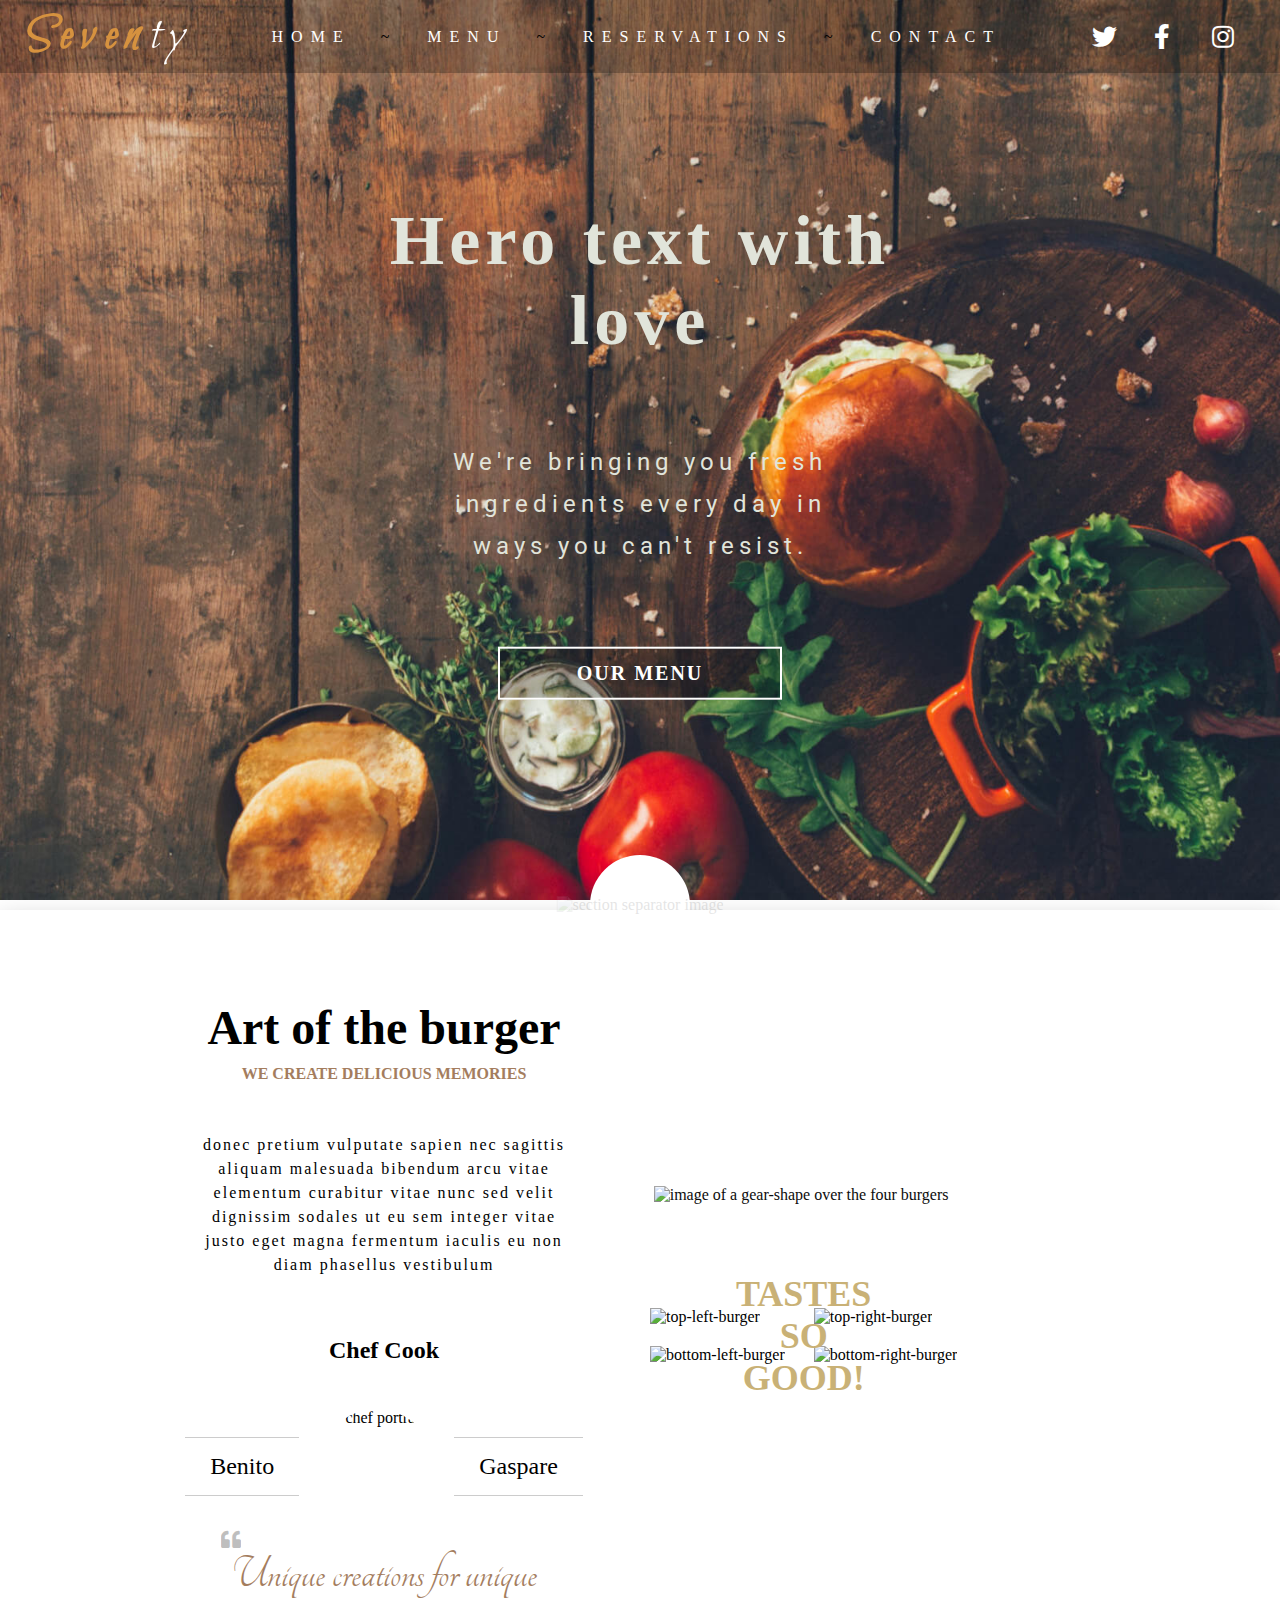
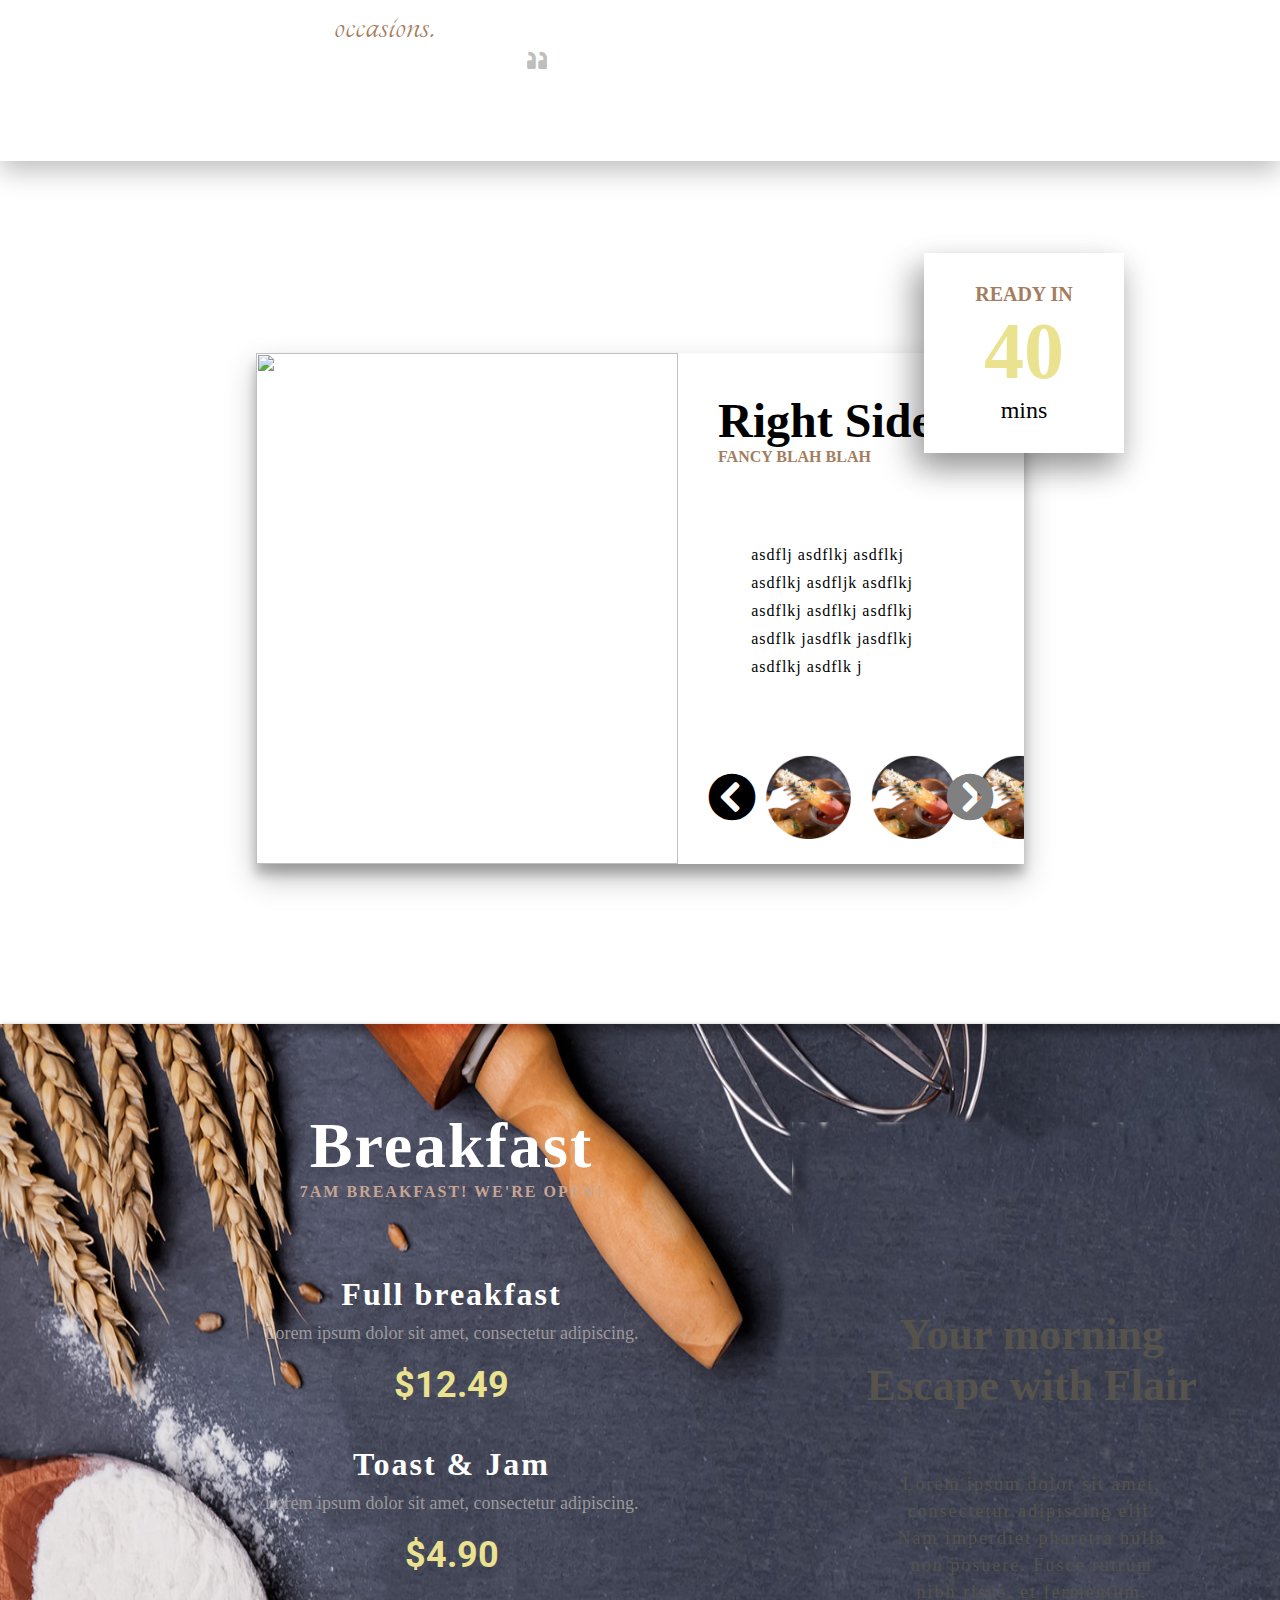
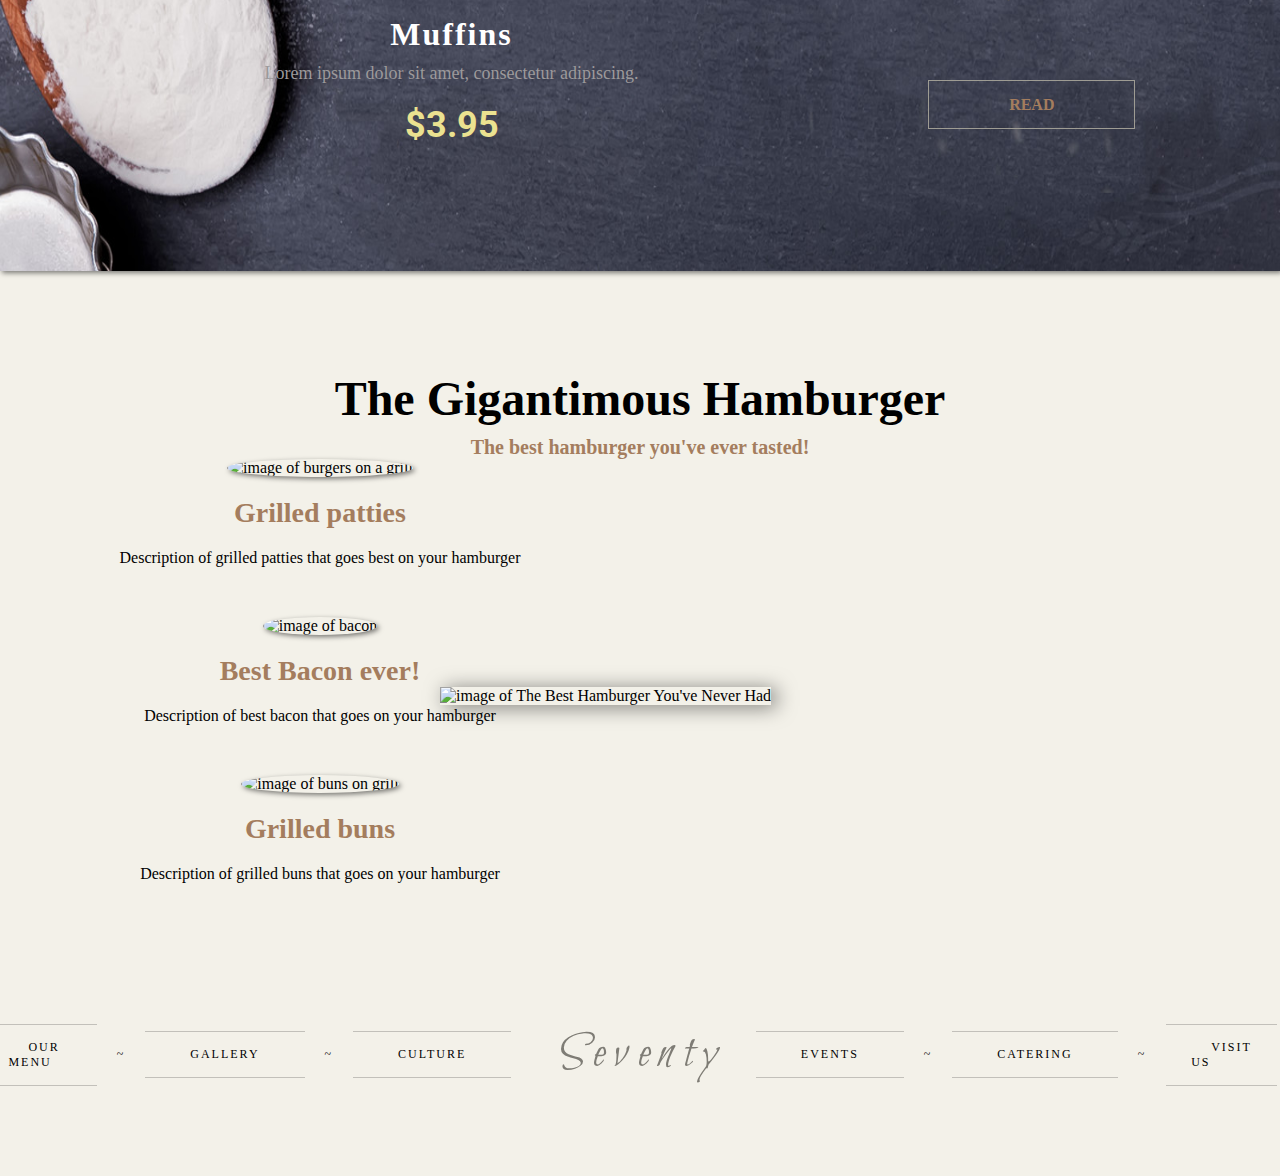
==== commit 57f9b0f6: "Wednesday night update" ====
--- a/index.html
+++ b/index.html
@@ -15,13 +15,13 @@
         <section class="hero-section">
             <header>
                 <div class="logo">
-                    Seventy
+                    <span class="orange">Seven</span>ty
                 </div>
                 <nav>
                     <ul>
                         <li><a href="#">Home</a></li>
                         <li>~</li>
-                        <li><a href="#">Menu</a></li>
+                        <li><a href="menu.html">Menu</a></li>
                         <li>~</li>
                         <li><a href="#">Reservations</a></li>
                         <li>~</li>
@@ -42,7 +42,7 @@
                 <p>
                     We're bringing you fresh ingredients every day in ways you can't resist.
                 </p>
-                <a href="#" class="hero-menu-button upper">Our menu</a>
+                <a href="menu.html" class="hero-menu-button upper">Our menu</a>
             </div>
         </section>
 
@@ -51,7 +51,7 @@
             <div class="separator-circle">
 
             </div>
-            <img src="../images/separator.png" width="100" height="100" alt="section separator image">
+            <img src="/images/separator.png" width="100" height="100" alt="section separator image">
         </div>
 
         <!-- ART OF THE BURGER -->
@@ -69,7 +69,7 @@
 
                     <div class="chef-div">
                             <p>Benito</p>
-                            <img src="../images/chef.jpg" alt="chef portrait" width="125" height="125">
+                            <img src="/images/chef.jpg" alt="chef portrait" width="125" height="125">
                             <p>Gaspare</p>
                     </div>
 
@@ -83,44 +83,52 @@
                 <div class="right-side-container">
                     <div class="grid-container">
                         <div class="top-left-image">
-                            <img src="../images/hamburger-top-left.jpg" alt="top-left-burger" width="300" height="250">
+                            <img src="/images/hamburger-top-left.jpg" alt="top-left-burger" width="300" height="250">
                         </div>
                         <div class="top-right-image">
-                            <img src="../images/hamburger-top-right.jpg" alt="top-right-burger" width="300" height="250">
+                            <img src="/images/hamburger-top-right.jpg" alt="top-right-burger" width="300" height="250">
                         </div>
                         <div class="bottom-left-image">
-                            <img src="../images/hamburger-bottom-left.jpg" alt="bottom-left-burger" width="300" height="250">
+                            <img src="/images/hamburger-bottom-left.jpg" alt="bottom-left-burger" width="300" height="250">
                         </div>
                         <div class="bottom-right-image">
-                            <img src="../images/hamburger-bottom-right.jpg" alt="bottom-right-burger" width="300" height="250">
-                        </div>
-                        <img src="../images/gear.png" alt="image of a gear-shape over the four burgers" class="abs-gear-image" width="300" height="300">
+                            <img src="/images/hamburger-bottom-right.jpg" alt="bottom-right-burger" width="300" height="250">
+                        </div>
+                        <img src="/images/gear.png" alt="image of a gear-shape over the four burgers" class="abs-gear-image" width="300" height="300">
                         <h2>Tastes so good!</h2>
                     </div>
                 </div>
+
             </div>
         </section>
 
         <!-- TASTY FRIES -->
         <section class="tasty-fries">
-            <div class="middle-section">
-                <img src="../images/tasty-fries.jpg" alt="Image of fries" width="422" height="511">
-                <div class="fries-right-side">
-                    <h2>Tasty Fries</h2>
-                    <h3>Season Favorite</h3>
-                    <p>Lorem ipsum dolor sit amet blah blah blah blah blah blah blah blah blah blah blah blah blah blah blah blah blah blah blah blah blah blah blah</p>
+            <div class="centered">
+                <img src="/images/tasty-fries.jpg" width="422" height="511">
+                <div class="right-side">
+                    <h2>Right Side</h2>
+                    <h3>Fancy blah blah</h3>
+                    <p>asdflj asdflkj asdflkj asdflkj asdfljk asdflkj asdflkj asdflkj asdflkj asdflk jasdflk jasdflkj asdflkj asdflk j</p>
 
                     <div class="carousel-container">
-                        <img src="/images/small-carousel-pic-1.png" alt="small image of food">
-                        <img src="/images/small-carousel-pic-2.png" alt="small image of food">
-                        <img src="/images/small-carousel-pic-3.png" alt="small image of food">
-                        <div class="carousel-nav">
-                            <i class="fas fa-chevron-circle-left prev-image"></i>
-                            <i class="fas fa-chevron-circle-right next-image"></i>
-                        </div>
-                    </div>
-                </div>
-
+                        <div class="carousel-inner">
+                            <div class="img-container">
+                                <img src="/images/carousel-1.png">
+                            </div>
+                            <div class="img-container">
+                                <img src="/images/carousel-1.png">
+                            </div>
+                            <div class="img-container">
+                                <img src="/images/carousel-1.png">
+                            </div>
+                        </div>
+                        <div class="carousel-controls">
+                            <i class="fas fa-chevron-circle-left fa-3x black" id="prev"></i>
+                            <i class="fas fa-chevron-circle-right fa-3x black inactive-carousel-controls" id="next"></i>
+                        </div>
+                    </div>
+                </div>
                 <div class="tasty-floating-div">
                     <p class="upper">Ready In</p>
                     <p>40</p>
@@ -163,7 +171,7 @@
                     </div>
                 </div>
             </div>
-            
+
         </section>
 
         <!-- JUICY BURGER -->
--- a/css/style.css
+++ b/css/style.css
@@ -4,6 +4,16 @@
     box-sizing: border-box;
 }
 
+.orange {
+    color: rgb(214, 146, 63);
+    font-weight: bold;
+}
+
+.new-orange {
+    color: #A12E14;
+    font-weight: bold;
+}
+
 .body-modal {
     height: 100vh;
     overflow-y: hidden;
@@ -20,7 +30,7 @@
     background-image: url("../images/hero-image.jpg");
     background-repeat: no-repeat;
     background-size: 100% 100%;
-    /* z-index: 50; */
+    background-position: center;
 }
 
 section.hero-section header {
@@ -95,7 +105,7 @@
     text-decoration: none;
 }
 
-section.hero-section header .social {
+section.hero-section header .social, section.menu-section header .social {
     display: flex;
     justify-content: space-around;
     align-items: center;
@@ -114,7 +124,7 @@
     top: 50%;
     left: 50%;
     transform: translate(-50%, -50%);
-    color: white;
+    color: #E1E4DA;
     text-align: center;
 }
 
@@ -135,6 +145,7 @@
 
 section.hero-section .center-hero-text a {
     color: white;
+    display: block;
 }
 
 section.hero-section .center-hero-text .hero-menu-button {
@@ -193,30 +204,15 @@
     display: flex;
     width: 80vw;
     margin: 0 auto;
-    padding-top: 15vh;
-    padding-bottom: 15vh;
 }
 
 section.art-of-the-burger .burger-container .left-side-container {
     width: 50%;
     text-align: center;
-    padding: 0 5vw;
+    padding: 10vh 5vw;
     display: flex;
     flex-direction: column;
     justify-content: space-around;
-}
-
-section.art-of-the-burger .burger-container .left-side-container .left-side-text {
-    line-height: 1.5;
-    letter-spacing: 2px;
-}
-
-section.art-of-the-burger .burger-container .left-side-container h3 {
-    font-size: 24px;
-}
-
-section.art-of-the-burger .burger-container .left-side-container .inner-left-side-container {
-    margin-top: -50px;
 }
 
 section.art-of-the-burger .burger-container .left-side-container .inner-left-side-container h1 {
@@ -228,13 +224,24 @@
     font-size: 16px;
     text-transform: uppercase;
     color: #a47d5e;
+    padding-bottom: 50px;
+}
+
+section.art-of-the-burger .burger-container .left-side-container .left-side-text {
+    line-height: 1.5;
+    letter-spacing: 2px;
+    padding-bottom: 60px;
+}
+
+section.art-of-the-burger .burger-container .left-side-container h3 {
+    font-size: 24px;
+    padding-bottom: 40px;
 }
 
 section.art-of-the-burger .burger-container .left-side-container .chef-div {
     display: flex;
     justify-content: center;
     align-items: center;
-    margin-bottom: 25px;
 }
 
 section.art-of-the-burger .burger-container .left-side-container .chef-div p {
@@ -254,7 +261,7 @@
     display: flex;
     flex-direction: column;
     width: 85%;
-    margin: -50px auto;
+    margin: 0px auto;
 }
 
 section.art-of-the-burger .burger-container .left-side-container .chef-quote i {
@@ -264,7 +271,7 @@
 
 section.art-of-the-burger .burger-container .left-side-container .chef-quote p {
     align-self: center;
-    font-size: 36px;
+    font-size: 48px;
     font-family: 'Tangerine', cursive;
     color: #a47d5e;
 }
@@ -275,6 +282,10 @@
 
 section.art-of-the-burger .burger-container .left-side-container .chef-quote i.quote-2 {
     align-self: flex-end;
+}
+
+section.art-of-the-burger .burger-container .right-side-container {
+    margin: auto 0;
 }
 
 section.art-of-the-burger .burger-container .right-side-container .grid-container {
@@ -325,50 +336,112 @@
     grid-column: 2;
 }
 
-section.tasty-fries {
-    position: relative;
+/* TASTY FRIES SECTION */
+.tasty-fries {
+    position: relative;
+    display: flex;
+    justify-content: center;
+    align-items: center;
     background-image: url("../images/white-table.jpg");
     background-repeat: no-repeat;
     background-size: 100% 100%;
-    display: flex;
-    justify-content: center;
-    z-index: 5;
-}
-
-.tasty-fries .middle-section {
-    display: flex;
-    margin: 12em 0;
+}
+
+.centered {
+    position: relative;
+    display: flex;
+    width: 60%;
+    margin: 12em 0 10em 0;
     box-shadow: 0 14px 28px rgba(0,0,0,0.25), 0 10px 10px rgba(0,0,0,0.22);
-    width: 60%;
-    margin-right: 130px;
-}
-
-.tasty-fries .middle-section .fries-right-side {
-    position: relative;
+}
+
+.centered img {
+    display: block;
+    min-width: 422px;
+}
+
+.right-side {
+    position: relative;
+    width: 100%;
+    padding: 40px;
     background-image: url('../images/barn-bg.jpg');
     background-repeat: no-repeat;
     background-size: 100% 100%;
-    padding: 30px 100px;
-}
-
-.tasty-fries .middle-section .fries-right-side h2 {
-    margin-top: 50px;
+}
+
+.right-side h2 {
     font-size: 48px;
 }
 
-.tasty-fries .middle-section .fries-right-side h3 {
+.right-side h3 {
     font-size: 16px;
     text-transform: uppercase;
     color: #a47d5e;
 }
 
-.tasty-fries .middle-section .fries-right-side p {
-    margin-top: 50px;
-    padding-right: 30px;
+.right-side p {
+    width: 75%;
+    margin: 75px auto;
     line-height: 1.75;
-}
-
-.tasty-fries .middle-section .tasty-floating-div {
+    letter-spacing: 1px;
+}
+
+/* CAROUSEL - TASTY SECTION */
+.carousel-container {
+    position: absolute;
+    bottom: 0;
+    left: 0;
+    width: 100%;
+    overflow: hidden;
+}
+
+.carousel-container .carousel-inner {
+    position: relative;
+    display: flex;
+    width: 300%;
+    transition: all .5s ease-in-out;
+}
+
+.carousel-container .carousel-inner .img-container {
+    flex: 33.33%;
+    margin: 0 auto;
+    padding: 25px;
+}
+
+.carousel-container .carousel-inner .img-container img {
+    width: 100%;
+}
+
+.carousel-container .carousel-controls {
+    position: absolute;
+    top: 0;
+    left: 0;
+    width: 100%;
+    height: 100%;
+    display: flex;
+    justify-content: space-between;
+    align-items: center;
+    padding: 0px 30px;
+}
+
+.black {
+    color: black;
+}
+
+.gray {
+    color: gray;
+}
+
+.inactive-carousel-controls {
+    color: gray;
+}
+
+.active-carousel-controls {
+    color: black;
+}
+
+/* FLOATING DIV - TASTY SECTION */
+.tasty-fries .centered .tasty-floating-div {
     position: absolute;
     display: flex;
     flex-direction: column;
@@ -376,50 +449,34 @@
     width: 200px;
     height: 200px;
     background-color: white;
-    left: -100px;
+    right: -100px;
     top: -100px;
-    margin-left: -100px;
-    margin-top: -400px;
+    margin-left: 0px;
+    margin-top: 0px;
     text-align: center;
     box-shadow: 0 14px 28px rgba(0,0,0,0.25), -15px 15px 30px rgba(0,0,0,0.22);
 }
 
-.tasty-fries .middle-section .tasty-floating-div p:first-child {
+.tasty-fries .centered .tasty-floating-div p:first-child {
     color: #a47d5e;
     font-weight: bold;
     font-size: 20px;
 }
 
-.tasty-fries .middle-section .tasty-floating-div p:nth-child(2) {
+.tasty-fries .centered .tasty-floating-div p:nth-child(2) {
     font-size: 80px;
     font-weight: bold;
     color: rgb(235, 226, 144);
 }
 
-.tasty-fries .middle-section .tasty-floating-div p:nth-child(3) {
+.tasty-fries .centered .tasty-floating-div p:nth-child(3) {
     font-size: 24px;
-} */
-
-.carousel-container {
-    width: 100%;
-    position: absolute;
-    left: 0;
-    bottom: 0;
-}
-
-.carousel-container .carousel-nav {
-    position: absolute;
-    top: 0;
-    left: 0;
-    width: 100%;
-    display: flex;
-    justify-content: space-between;
-    align-items: center;
-}
-
+}
+
+/* BREAKFAST SECTION */
 .breakfast {
     position: relative;
-    background-image: url('../images/breakfast-bg.png');
+    background-image: url('../images/breakfast-bg.jpg');
     background-size: 100% 100%;
     z-index: 1;
     box-shadow: 2px 2px 5px rgba(0,0,0,.5);
@@ -513,7 +570,7 @@
     margin-bottom: 90px;
 }
 
-.breakfast .breakfast-inner .breakfast-right .breakfast-right-inner .breakfast-right-read a, .read-modal .inner-modal a {
+.breakfast-button, .read-modal .inner-modal a {
     color: #a47d5e;
     border: 1px solid #9e9c93;
     padding: 15px 80px;
@@ -635,13 +692,20 @@
 .read-modal {
     width: 100%;
     height: 100%;
-    display: none;
     position: fixed;
+    top: 100%;
+    left: 0;
+    z-index: 99;
+    transition: all .4s ease-in-out;
+    opacity: 0;
+    transform: scale(0);
+}
+
+.show-modal {
     top: 0;
     left: 0;
-    background-color: rgba(0,0,0,.2);
-    z-index: 99;
-    animation: modal-anim .5s forwards;
+    opacity: 1;
+    transform: scale(1);
 }
 
 .inner-modal {
@@ -676,23 +740,258 @@
     margin: 2em auto 1em;
 }
 
-@keyframes modal-anim {
-    0% {
-        opacity: 0;
-    }
-
-    100% {
-        opacity: 1;
-    }
-}
-
-@keyframes modal-anim-exit {
-    0% {
-        opacity: 1;
-    }
-
-    100% {
-        opacity: 0;
-    }
-}
-
+section.menu-section {
+    position: relative;
+    background-image: url("../images/menu-bg.jpg");
+    background-repeat: repeat;
+    padding-bottom: 50px;
+}
+
+section.menu-section header {
+    display: flex;
+    background-color: rgba(0, 0, 0, 0.25);
+    justify-content: space-around;
+    align-items: center;
+}
+
+section.menu-section header nav ul {
+    display: flex;
+    list-style-type: none;
+    text-transform: uppercase;
+}
+
+section.menu-section header nav ul li {
+    padding: 0px 15px;
+}
+
+section.menu-section header nav ul li a {
+    position: relative;
+    letter-spacing: .5em;
+    padding-left: .5em;
+    padding-bottom: .25em;
+    color: #fff;
+}
+
+section.menu-section header nav ul li a:before {
+    content: "";
+    position: absolute;
+    width: 100%;
+    height: 2px;
+    bottom: 0;
+    left: 0;
+    background-color: #fff;
+    visibility: hidden;
+    -webkit-transform: scaleX(0);
+    transform: scaleX(0);
+    -webkit-transition: all 0.3s ease-in-out 0s;
+    transition: all 0.3s ease-in-out 0s;
+  }
+
+    section.menu-section header nav ul li a:hover:before {
+        visibility: visible;
+        -webkit-transform: scaleX(1);
+        transform: scaleX(1);
+    }
+
+    .menu-details {
+        width: 60%;
+        display: flex;
+        justify-content: space-between;
+        margin: 30px auto;
+    }
+
+  .menu-images {
+      display: flex;
+      flex-direction: column;
+      justify-content: space-around;
+      width: 43%;
+      background-image: url('../images/paper-bg.jpg');
+      box-shadow: 0 8px 6px -6px black;
+  }
+
+  .menu-images .menu-images-outer img {
+    display: block;
+    width: 90%;
+    margin: 5% auto;
+    border-radius: 10px;
+    box-shadow: 1px 1px 5px 3px rgba(0,0,0,.3);
+}
+
+  .menu-images p {
+      font-size: 24px;
+      font-weight: bold;
+      text-align: center;
+  }
+
+  .menu-images p:nth-child(6) {
+      margin-bottom: 5%;
+  }
+
+  .menu-list {
+      width: 54%;
+      background-image: url('../images/paper-bg.jpg');
+      box-shadow: 0 8px 6px -6px black;
+  }
+
+  .menu-list hr {
+      width: 90%;
+      margin: 0 auto;
+  }
+
+  .menu-list h2 {
+      font-size: 32px;
+      margin-left: 30px;
+      padding: 10px;
+  }
+
+    .menu-list .menu-section-divider h3 {
+        font-size: 24px;
+    }
+
+    .menu-list .menu-section-divider img {
+        margin: 0 auto;
+    }
+
+    .menu-food-item {
+        margin: 20px 30px;
+    }
+
+  .menu-food-item h4, .menu-food-item-price {
+      font-size: 48px;
+      letter-spacing: 1px;
+      color: #A12E14;
+      font-family: 'Tangerine', cursive;
+  }
+
+  .menu-food-item-div {
+      display: flex;
+      width: 100%;
+      justify-content: space-between;
+      background-color: rgba(203,173,137,.2);
+      border-radius: 10px;
+      padding: 10px;
+      border: 2px solid rgba(203,173,137,.4);
+  }
+
+  .menu-food-item-desc {
+      line-height: 1.5em;
+      display: block;
+      width: 65%;
+      margin: 10px 0px 0px 20px;
+      color: rgba(0,0,0,.7);
+      font-family: 'Roboto', sans-serif;
+      letter-spacing: 1px;
+  }
+
+  .menu-food-item-price {
+      font-weight: bold;
+  }
+
+  .menu-list hr {
+    margin: 30px auto 0px;
+    overflow: visible;
+    padding: 0;
+    border: none;
+    border-top: medium double #333;
+    color: #333;
+    text-align: center;
+  }
+
+    .menu-list hr#burger:after {
+        content: "BURGERS";
+        display: inline-block;
+        position: relative;
+        top: -0.7em;
+        font-size: 1.5em;
+        padding: 0 0.25em;
+        background-image: url('../images/paper-bg.jpg');
+    }
+    .menu-list hr#fries:after {
+        content: "FRIES";
+        display: inline-block;
+        position: relative;
+        top: -0.7em;
+        font-size: 1.5em;
+        padding: 0 0.25em;
+        background-image: url('../images/paper-bg.jpg');
+    }
+
+    .menu-list hr#drinks:after {
+        content: "DRINKS";
+        display: inline-block;
+        position: relative;
+        top: -0.7em;
+        font-size: 1.5em;
+        padding: 0 0.25em;
+        background-image: url('../images/paper-bg.jpg');
+    }
+
+/* MEDIA QUERIES */
+/* ----------- Non-Retina Screens ----------- */
+@media screen and (max-width: 768px) {
+    header {
+        flex-direction: column;
+    }
+
+    header .logo {
+        margin-bottom: -20px;
+    }
+
+    nav {
+        display: none;
+    }
+
+    section.hero-section .center-hero-text {
+        display: block;
+        width: 80%;
+    }
+
+    section.hero-section .center-hero-text p {
+        width: 80%;
+        margin: 0 auto;
+    }
+
+    section.hero-section .center-hero-text a {
+        display: block;
+    }
+
+    section.hero-section .center-hero-text .hero-menu-button {
+        padding: 30px 100px;
+        margin-top: 50px;
+    }
+
+    section.art-of-the-burger .burger-container {
+        display: block;
+    }
+
+    section.art-of-the-burger .burger-container .left-side-container {
+        width: 100%;
+    }
+
+    section.art-of-the-burger .burger-container .right-side-container .grid-container {
+        position: relative;
+        display: grid;
+        grid-template-columns: auto;
+        padding-bottom: 50px;
+    }
+
+    .grid-container img {
+        width: 100%;
+        height: 100%;
+    }
+
+    section.art-of-the-burger .burger-container .right-side-container .grid-container .abs-gear-image {
+        /* position: absolute;
+        top: 50%;
+        left: 50%;
+        transform: translate(-50%, -50%);
+        opacity: .95; */
+        width: 50%;
+        height: 50%;
+    }
+
+    section.art-of-the-burger .burger-container .right-side-container .grid-container h2 {
+        font-size: 5vw;
+    }
+
+}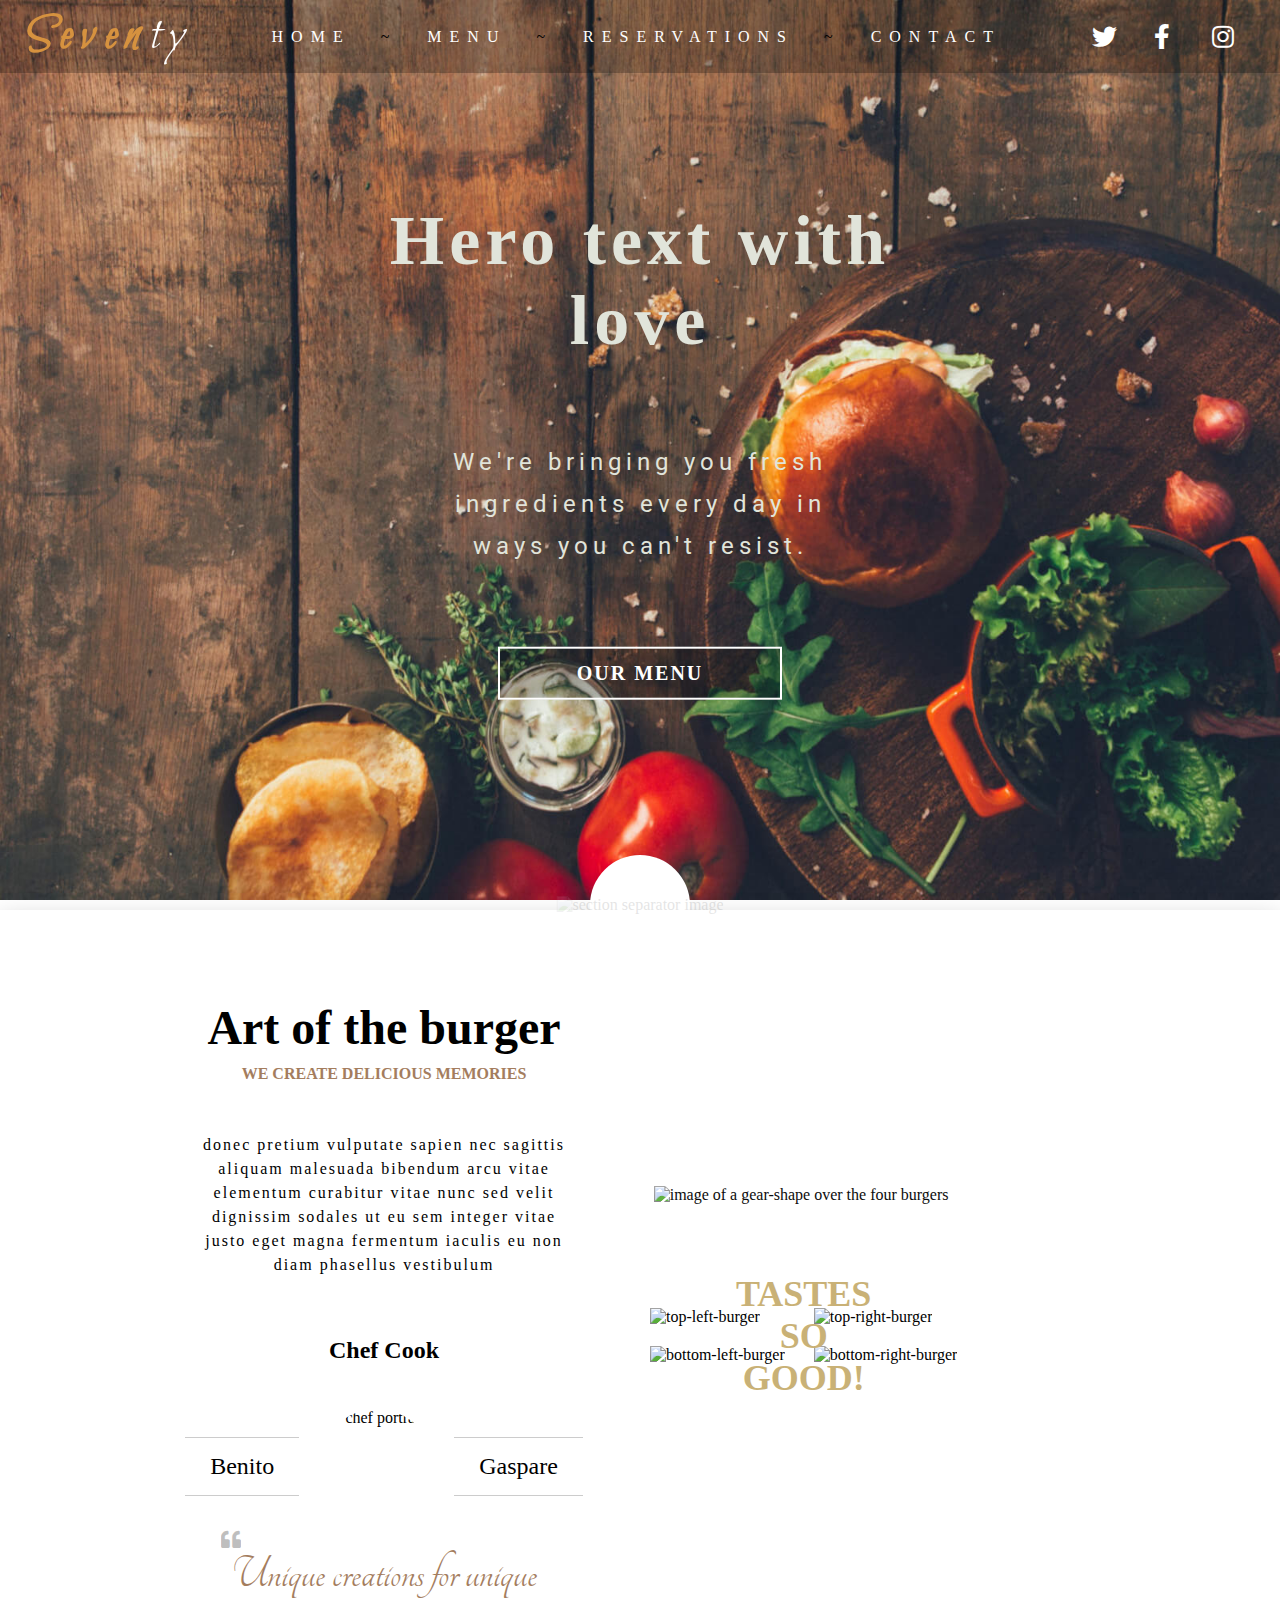
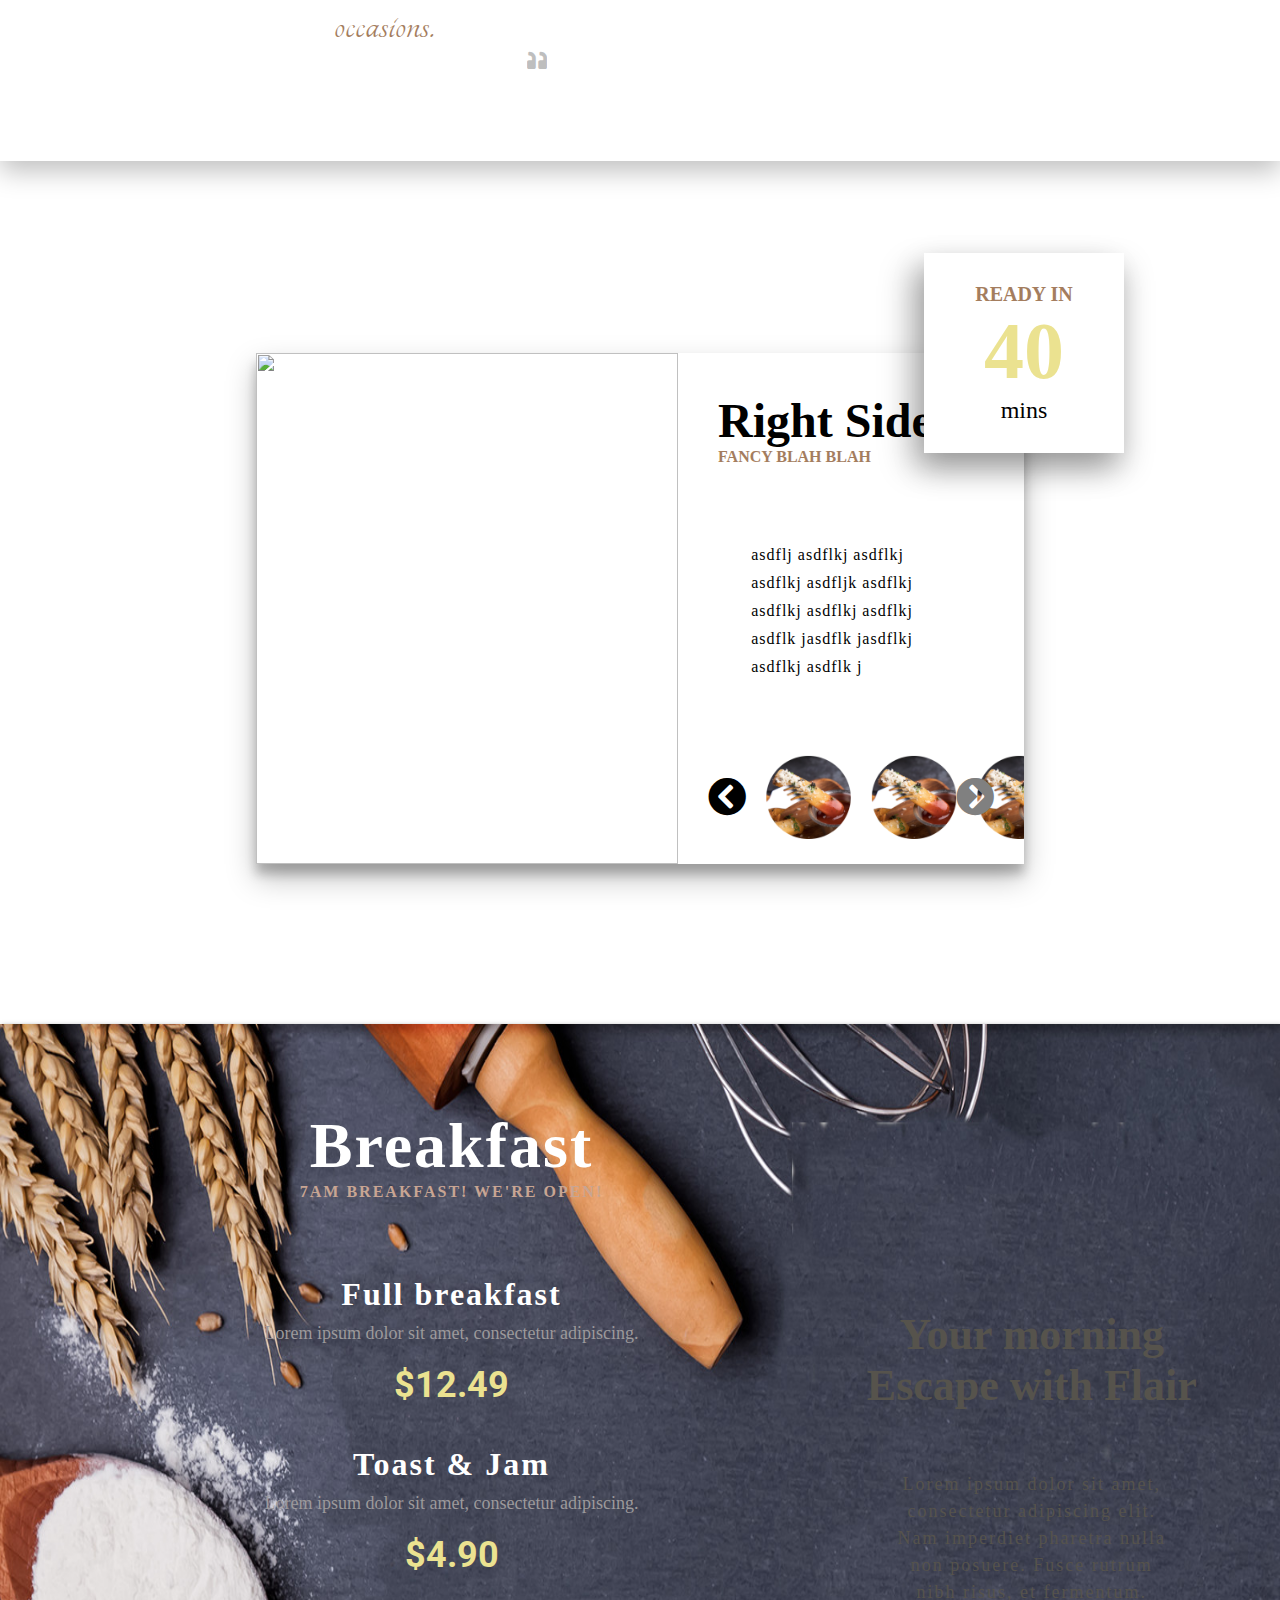
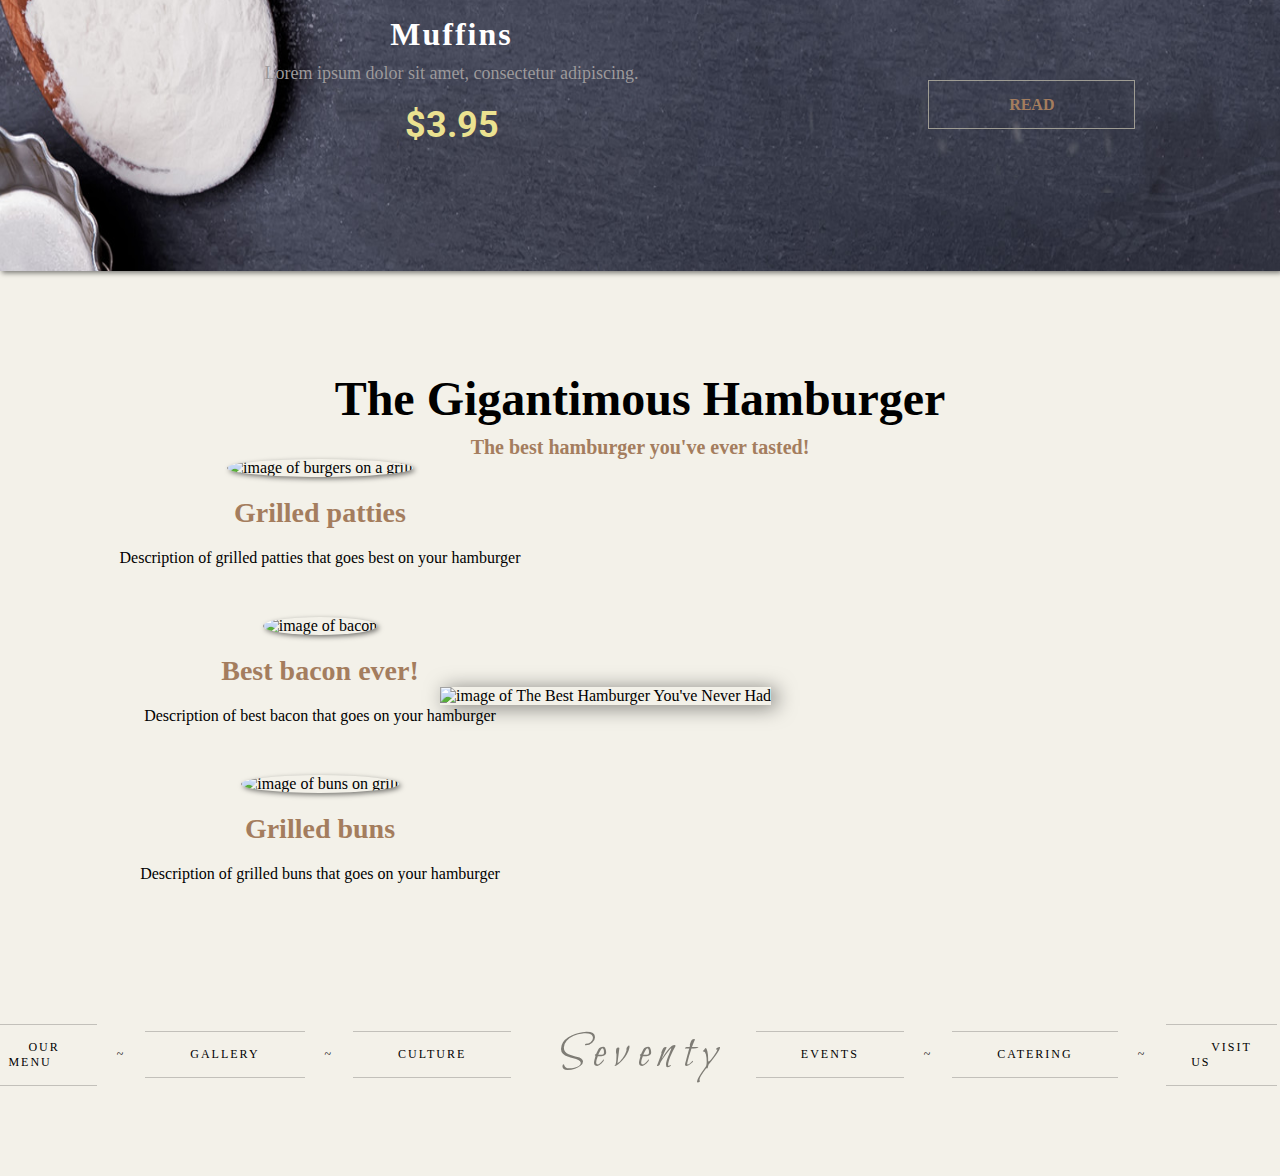
==== commit 4322041c: "Wednesday update" ====
--- a/index.html
+++ b/index.html
@@ -32,6 +32,11 @@
                     <a href="#" class="fab fa-twitter"></a>
                     <a href="#" class="fab fa-facebook-f fa2x"></a>
                     <a href="#" class="fab fa-instagram"></a>
+                </div>
+                <div class="hamburger">
+                    <div class="hamburger-line" id="firstLine"></div>
+                    <div class="hamburger-line" id="secondLine"></div>
+                    <div class="hamburger-line" id="lastLine"></div>
                 </div>
             </header>
 
@@ -167,11 +172,18 @@
                             <h1>Your morning Escape with Flair</h1>
                             <p>Lorem ipsum dolor sit amet, consectetur adipiscing elit. Nam imperdiet pharetra nulla non posuere. Fusce rutrum nibh risus, et fermentum.</p>
                             <a href="#" class="breakfast-button upper">Read</a>
-                        </div>
-                    </div>
-                </div>
-            </div>
-
+                            <div class="read-modal">
+                                <div class="inner-modal">
+                                    <h1>Modal</h1>
+                                    <p>Lorem ipsum dolor sit amet, consectetur adipiscing elit. Nam imperdiet pharetra nulla non posuere. Fusce rutrum nibh risus, et fermentum.</p>
+                                    <a href="#" class="upper" id="modal-close">Close</a>
+                                </div>
+                            </div>
+                        </div>
+                    </div>
+                </div>
+            </div>
+            
         </section>
 
         <!-- JUICY BURGER -->
@@ -190,7 +202,7 @@
                     </div>
                     <div class="bottom-section-left-ingredients">
                         <img src="/images/bacon.jpg" alt="image of bacon" width="100" height="100">
-                        <h3>Best Bacon ever!</h3>
+                        <h3>Best bacon ever!</h3>
                         <p>Description of best bacon that goes on your hamburger</p>
                     </div>
                     <div class="bottom-section-left-ingredients">
@@ -200,7 +212,7 @@
                     </div>
                 </div>
                 <div class="bottom-section-right">
-                    <img src="/images/baconburger.jpg" alt="image of The Best Hamburger You've Never Had">
+                    <img src="/images/baconburger.jpg" alt="image of The Best Hamburger You've Never Had" width="849" height="549">
                 </div>
             </div>
             
@@ -227,13 +239,7 @@
             </div>
 
         </section>
-        <div class="read-modal">
-            <div class="inner-modal">
-                <h1>Modal</h1>
-                <p>Lorem ipsum dolor sit amet, consectetur adipiscing elit. Nam imperdiet pharetra nulla non posuere. Fusce rutrum nibh risus, et fermentum.</p>
-                <a href="#" class="upper" id="modal-close">Close</a>
-            </div>
-        </div>
+        
         <script src="index.js"></script>
     </body>
 </html>--- a/css/style.css
+++ b/css/style.css
@@ -34,6 +34,7 @@
 }
 
 section.hero-section header {
+    position: relative;
     display: flex;
     background-color: rgba(0, 0, 0, 0.25);
     justify-content: space-around;
@@ -81,21 +82,57 @@
     transition: all 0.3s ease-in-out 0s;
   }
 
-  section.hero-section header nav ul li a:hover:before {
+    section.hero-section header nav ul li a:hover:before {
     visibility: visible;
     -webkit-transform: scaleX(1);
     transform: scaleX(1);
-  }
-
-.fab {
-    padding: 20px;
-    font-size: 25px;
-    width: 60px;
-    text-align: center;
-    text-decoration: none;
-    color: #fff;
-    transition: all .2s ease-in-out;
- }
+    }
+
+    .hamburger {
+        height: 30px;
+        display: none;
+        flex-direction: column;
+        justify-content: space-around;
+        width: 30px;
+        position: absolute;
+        right: 50px;
+        cursor: pointer;
+    }
+
+    .hamburger-line {
+        height: 4px;
+        background-color: #fff;
+        /* border-bottom: 4px solid #fff; */
+        transition: all .4s ease-in-out;
+        transform-origin: bottom right;
+        opacity: 1;
+    }
+
+    .firstLine {
+        background-color: red;
+    }
+
+    .animLineOne {
+        transform: rotate(-45deg) translateX(2px);
+    }
+
+    .animLineTwo {
+        opacity: 0;
+    }
+
+    .animLineThree {
+        transform: rotate(45deg);
+    }
+
+    .fab {
+        padding: 20px;
+        font-size: 25px;
+        width: 60px;
+        text-align: center;
+        text-decoration: none;
+        color: #fff;
+        transition: all .2s ease-in-out;
+    }
 
  .fab:hover {
      transform: scale(1.4) rotate(10deg);
@@ -422,6 +459,10 @@
     justify-content: space-between;
     align-items: center;
     padding: 0px 30px;
+}
+
+#prev, #next {
+    font-size: 3vw;
 }
 
 .black {
@@ -873,15 +914,17 @@
       border: 2px solid rgba(203,173,137,.4);
   }
 
-  .menu-food-item-desc {
-      line-height: 1.5em;
-      display: block;
-      width: 65%;
-      margin: 10px 0px 0px 20px;
-      color: rgba(0,0,0,.7);
-      font-family: 'Roboto', sans-serif;
-      letter-spacing: 1px;
-  }
+    .menu-food-item-desc {
+        font-size: 16px;
+        padding-top: 10px;
+        line-height: 1.5em;
+        display: block;
+        width: 65%;
+        margin: 10px 0px 0px 20px;
+        color: rgba(0,0,0,.7);
+        font-family: 'Roboto', sans-serif;
+        letter-spacing: 1px;
+    }
 
   .menu-food-item-price {
       font-weight: bold;
@@ -937,18 +980,24 @@
         margin-bottom: -20px;
     }
 
-    nav {
+    header nav {
         display: none;
     }
 
+    .hamburger {
+        display: flex;
+        right: 25px;
+    }
+
     section.hero-section .center-hero-text {
-        display: block;
-        width: 80%;
+        width: 100%;
+        margin-top: 30px;
     }
 
     section.hero-section .center-hero-text p {
         width: 80%;
-        margin: 0 auto;
+        margin: 70px auto;
+        font-size: 5vw;
     }
 
     section.hero-section .center-hero-text a {
@@ -956,8 +1005,8 @@
     }
 
     section.hero-section .center-hero-text .hero-menu-button {
-        padding: 30px 100px;
-        margin-top: 50px;
+        padding: 5vw 10vw;
+        margin-top: 0px;
     }
 
     section.art-of-the-burger .burger-container {
@@ -981,11 +1030,6 @@
     }
 
     section.art-of-the-burger .burger-container .right-side-container .grid-container .abs-gear-image {
-        /* position: absolute;
-        top: 50%;
-        left: 50%;
-        transform: translate(-50%, -50%);
-        opacity: .95; */
         width: 50%;
         height: 50%;
     }
@@ -994,4 +1038,346 @@
         font-size: 5vw;
     }
 
+    .menu-images {
+        display: none;
+    }
+
+    .menu-details {
+        width: 100%;
+    }
+
+    .menu-list {
+        width: 90%;
+        margin: 0 auto;
+    }
+
+    .menu-food-item-desc {
+        width: 100%;
+    }
+
+    /* TASTY FRIES */
+    .centered {
+        position: relative;
+        display: block;
+        width: 100%;
+        margin: 30px;
+        box-shadow: 0 14px 28px rgba(0,0,0,0.25), 0 10px 10px rgba(0,0,0,0.22);
+    }
+
+    .centered img {
+        display: block;
+        min-width: 0px;
+    }
+
+    .centered img {
+        width: 100%;
+        height: auto;
+        margin: 0 auto;
+    }
+
+    .right-side {
+        position: relative;
+        width: 100%;
+        padding: 40px;
+        /* margin: 0 auto; */
+        background-image: url('../images/barn-bg.jpg');
+        background-repeat: no-repeat;
+        background-size: 100% 100%;
+    }
+
+    .right-side h2 {
+        font-size: 48px;
+        text-align: center;
+    }
+
+    .right-side h3 {
+        margin-top: 15px;
+        font-size: 16px;
+        text-transform: uppercase;
+        color: #a47d5e;
+        text-align: center;
+    }
+
+    .right-side p {
+        width: 75%;
+        margin: 20px auto 0px;
+        line-height: 1.75;
+        letter-spacing: 1px;
+    }
+
+    /* CAROUSEL - TASTY SECTION */
+    #prev, #next {
+        font-size: 7vw;
+    }
+
+    .carousel-container {
+        position: relative;
+        width: 100%;
+        overflow: hidden;
+    }
+
+    .carousel-container .carousel-inner {
+        position: relative;
+        display: flex;
+        width: 300%;
+        transition: all .5s ease-in-out;
+    }
+
+    .carousel-container .carousel-inner .img-container {
+        flex: 33.33%;
+        margin: 0 auto;
+        padding: 25px;
+    }
+
+    .carousel-container .carousel-inner .img-container img {
+        width: 100%;
+    }
+
+    .carousel-container .carousel-controls {
+        position: absolute;
+        top: 0;
+        left: 0;
+        width: 100%;
+        height: 100%;
+        display: flex;
+        justify-content: space-between;
+        align-items: center;
+        padding: 0px 30px;
+    }
+
+    .black {
+        color: black;
+    }
+
+    .gray {
+        color: gray;
+    }
+
+    .inactive-carousel-controls {
+        color: gray;
+    }
+
+    .active-carousel-controls {
+        color: black;
+    }
+
+    /* FLOATING DIV - TASTY SECTION */
+    .tasty-fries .centered .tasty-floating-div {
+        right: -15px;
+        top: -15px;
+    }
+
+    /* BREAKFAST SECTION */
+
+    .breakfast .breakfast-inner {
+        width: 90%;
+        margin: 0 auto;
+        display: block;
+        padding: 35px 0px;
+    }
+
+    .breakfast .breakfast-inner .breakfast-left {
+        display: flex;
+        flex-direction: column;
+        justify-content: space-around;
+        background-color: rgba(0,0,0,.4);
+        border-radius: 10px;
+    }
+
+    .breakfast .breakfast-inner .breakfast-left,  .breakfast .breakfast-inner .breakfast-right {
+        width: 100%;
+        text-align: center;
+    }
+    
+    .breakfast .breakfast-inner .breakfast-left header {
+        margin-bottom: 20px;
+    }
+
+    .breakfast .breakfast-inner .breakfast-left header h1 {
+        color: white;
+        font-size: 8vw;
+        letter-spacing: 2px;
+        margin-top: 20px;
+    }
+
+    .breakfast .breakfast-inner .breakfast-right .breakfast-right-inner {
+        width: 100%;
+        margin: 0 auto;
+        margin-top: 20px;
+    }
+
+    .breakfast .breakfast-inner .breakfast-right .breakfast-right-inner .breakfast-right-read {
+        color: #56534c;
+        padding-top: 130px;
+        padding-bottom: 50px;
+    }
+
+    .breakfast .breakfast-inner .breakfast-right .breakfast-right-inner .breakfast-right-read h1 {
+        font-size: 44px;
+        margin: 0 auto;
+        width: 80%;
+    }
+
+    .breakfast .breakfast-inner .breakfast-right .breakfast-right-inner .breakfast-right-read p {
+        margin: 45px auto;
+    }
+
+    .breakfast-button, .read-modal .inner-modal a {
+        display: block;
+        width: 60%;
+        margin: 0 auto;
+    }
+
+    .breakfast .breakfast-inner .breakfast-right .breakfast-right-inner .breakfast-right-read a:hover, .read-modal .inner-modal a:hover {
+        color: white;
+        background-color: #9e9c93;
+    }
+
+    .read-modal {
+        top: 100%;
+        opacity: 0;
+        transform: scale(0);
+    }
+
+    .show-modal {
+        width: 250%;
+        top: 0%;
+        left: -75%;
+        opacity: 1;
+        transform: scale(1);
+    }
+
+    /* BOTTOM SECTION */
+
+    .bottom-section {
+        position: relative;
+        background-color: #f3f1e9;
+    }
+    
+    .bottom-section header {
+        width: 50%;
+        margin: 0 auto;
+        text-align: center;
+        padding-top: 50px;
+    }
+    
+    .bottom-section header h1 {
+        font-size: 8vw;
+    }
+    
+    .bottom-section header h2 {
+        font-size: 1.25em;
+        margin-top: 10px;
+        color: #a47d5e;
+    }
+    
+    .bottom-section .bottom-section-middle {
+        flex-direction: column-reverse;
+    }
+    
+    .bottom-section .bottom-section-middle .bottom-section-left, .bottom-section .bottom-section-middle .bottom-section-right {
+        width: 100%;
+        padding: 20px;
+    }
+    
+    .bottom-section .bottom-section-middle .bottom-section-left {
+        width: 50%;
+        margin: 0 auto;
+        text-align: center;
+    }
+        
+    .bottom-section .bottom-section-middle .bottom-section-right img {
+        margin-left: 0px;
+        width: 100%;
+    }
+    
+    .bottom-section-bottom {
+        display: none;
+        padding: 75px;
+        display: flex;
+        justify-content: center;
+    }
+    
+    .bottom-section-bottom .inside-bottom-section {
+        margin: 0 auto;
+        display: none;
+        padding: 10px;
+    }
+    
+    .bottom-section-bottom .inside-bottom-section ul { 
+        display: none;
+        align-items: center;
+        list-style-type: none;
+    }
+    
+    .bottom-section-bottom .inside-bottom-section ul li {
+        font-size: 12px;
+        margin-right: 20px;
+        letter-spacing: 2px;
+    }
+    
+    .bottom-section-bottom .inside-bottom-section ul li:nth-child(odd) {
+        border-top: 1px solid rgba(0,0,0,0.2);
+        border-bottom: 1px solid rgba(0,0,0,0.2);
+        padding: 15px 25px;
+    }
+    
+    .bottom-section-bottom .inside-bottom-section ul li a {
+        color: black;
+        text-transform: uppercase;
+        padding: 20px;
+    }
+    
+    .bottom-section-bottom .inside-bottom-section .bottom-logo {
+        margin: 0 30px;
+        color: #7e7c75;
+    }
+
+    section.hero-section .center-hero-text h1 {
+        font-size: 10vw;
+        margin: 0 auto;
+    }
+
+    .fa-facebook-f, .fa-twitter, .fa-instagram {
+        font-size: 20px;
+    }
+
+.bottom-section {
+    width: 100%;
+}
+
+.bottom-section header {
+    width: 100%;
+}
+
+.bottom-section .bottom-section-middle .bottom-section-right img {
+    height: auto;
+    box-shadow: 5px 2px 20px rgba(0,0,0,.5);
+}
+
+.menu-food-item-desc {
+    margin: 0;
+}
+
+#modal-close {
+    width: 100%;
+}
+
+.bottom-section .bottom-section-middle .bottom-section-left {
+    width: 100%;
+}
+
+.bottom-section .bottom-section-middle .bottom-section-left .bottom-section-left-ingredients {
+    display: flex;
+    align-items: center;
+}
+
+.bottom-section .bottom-section-middle .bottom-section-left .bottom-section-left-ingredients h3 {
+    margin: 20px;
+}
+
+.bottom-section .bottom-section-middle .bottom-section-left .bottom-section-left-ingredients p {
+    margin-bottom: 0px;
+}
+
 }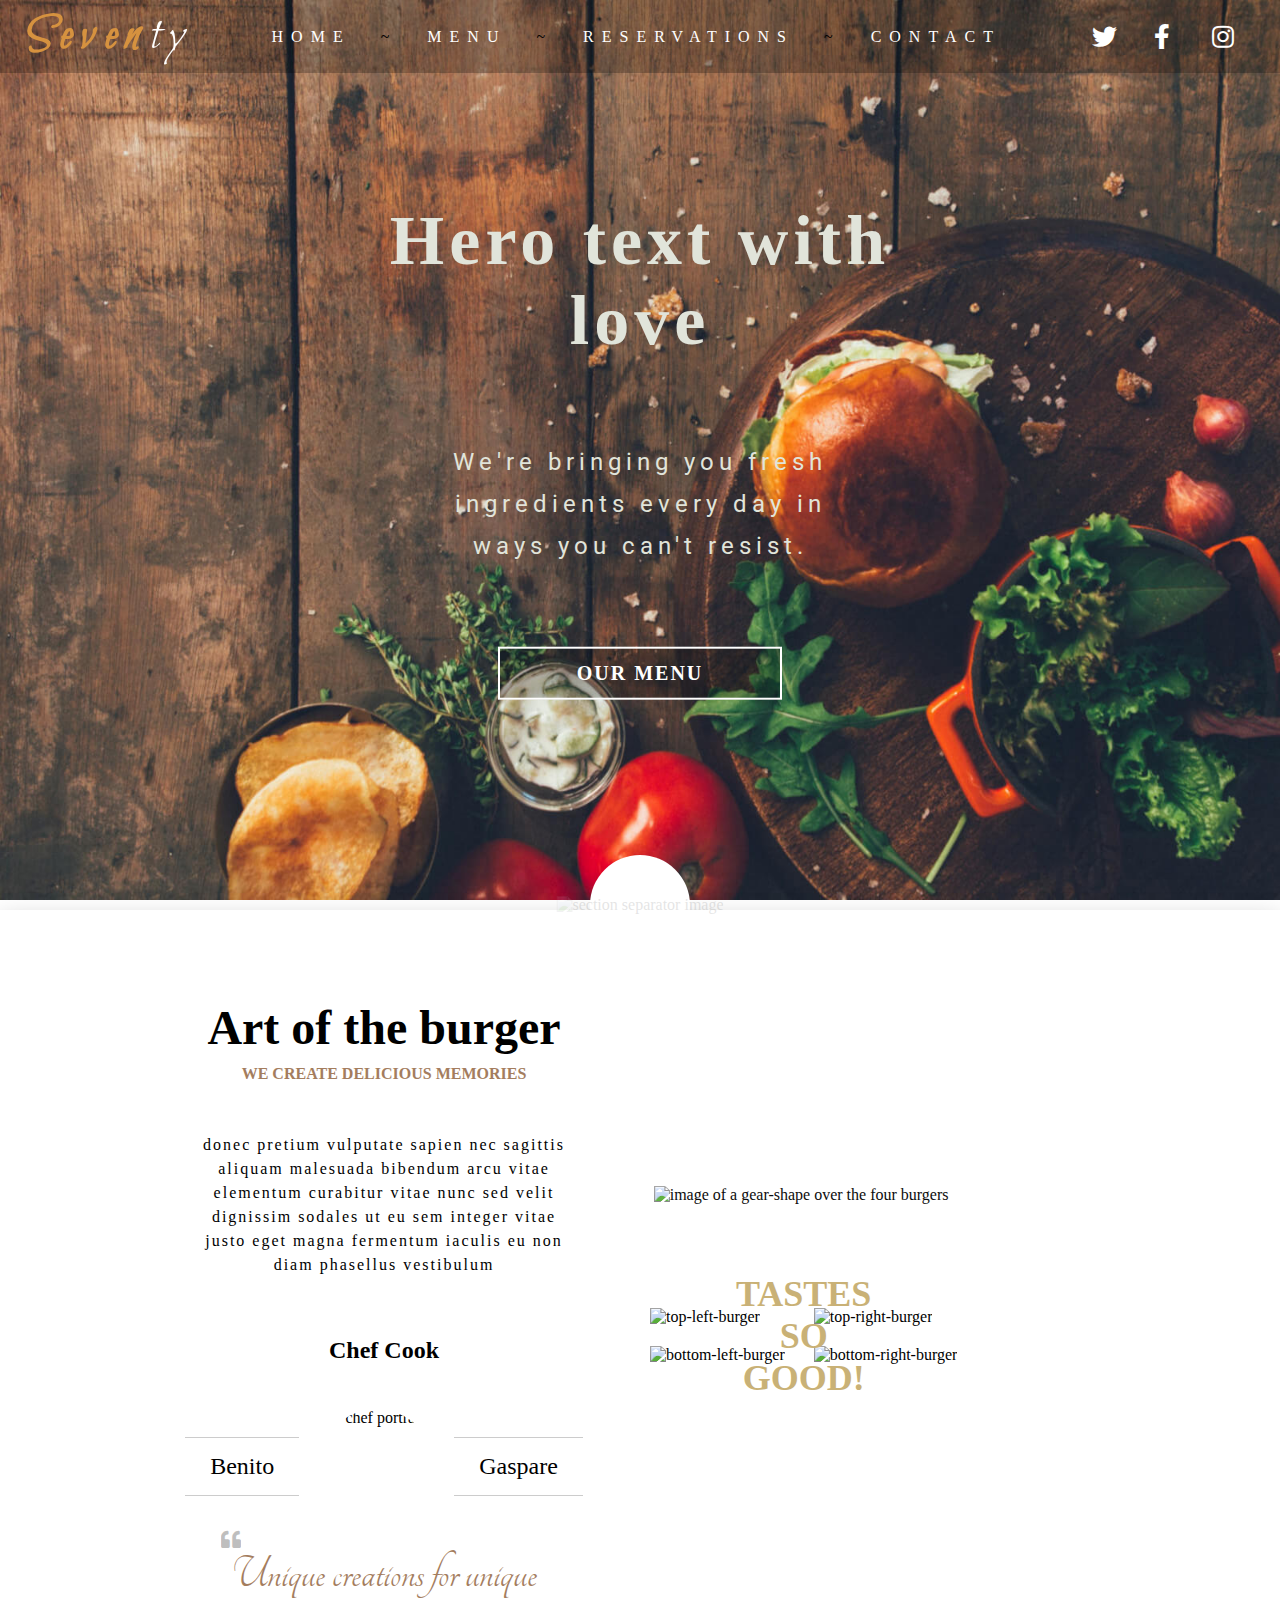
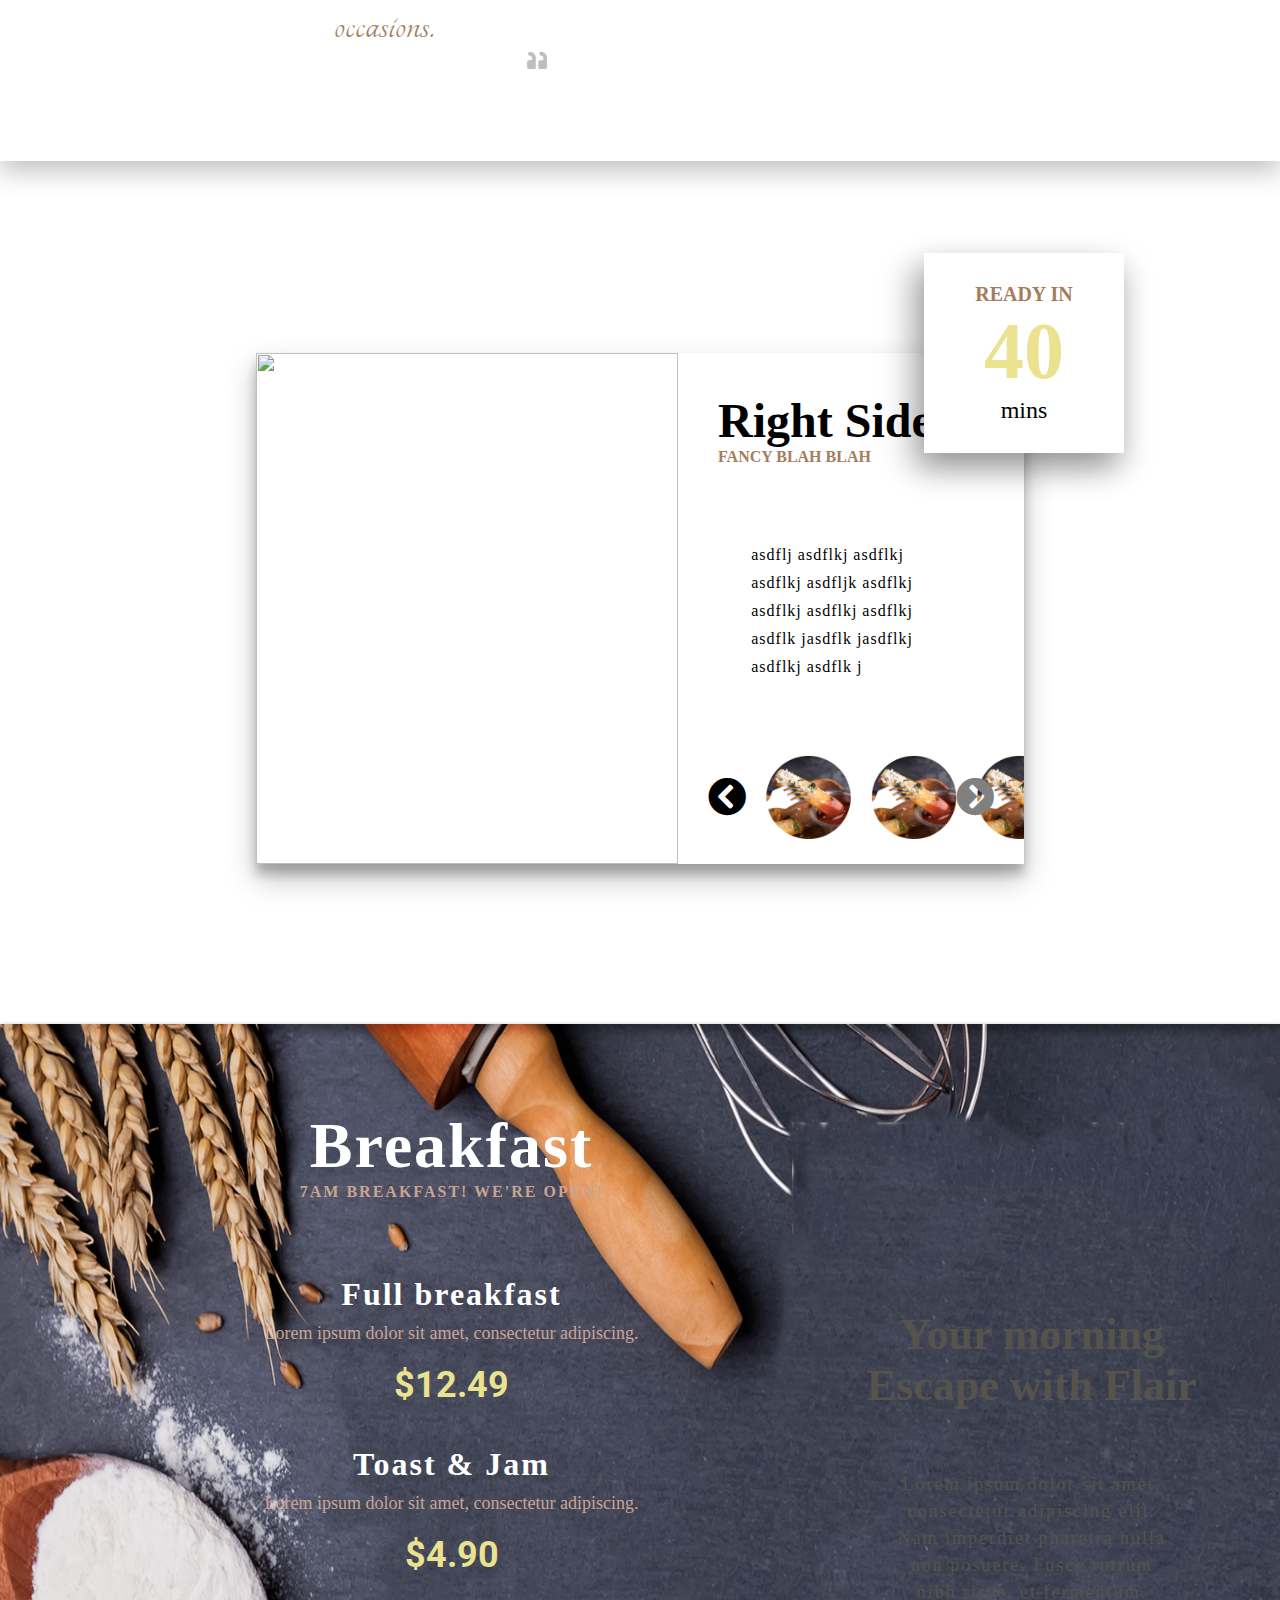
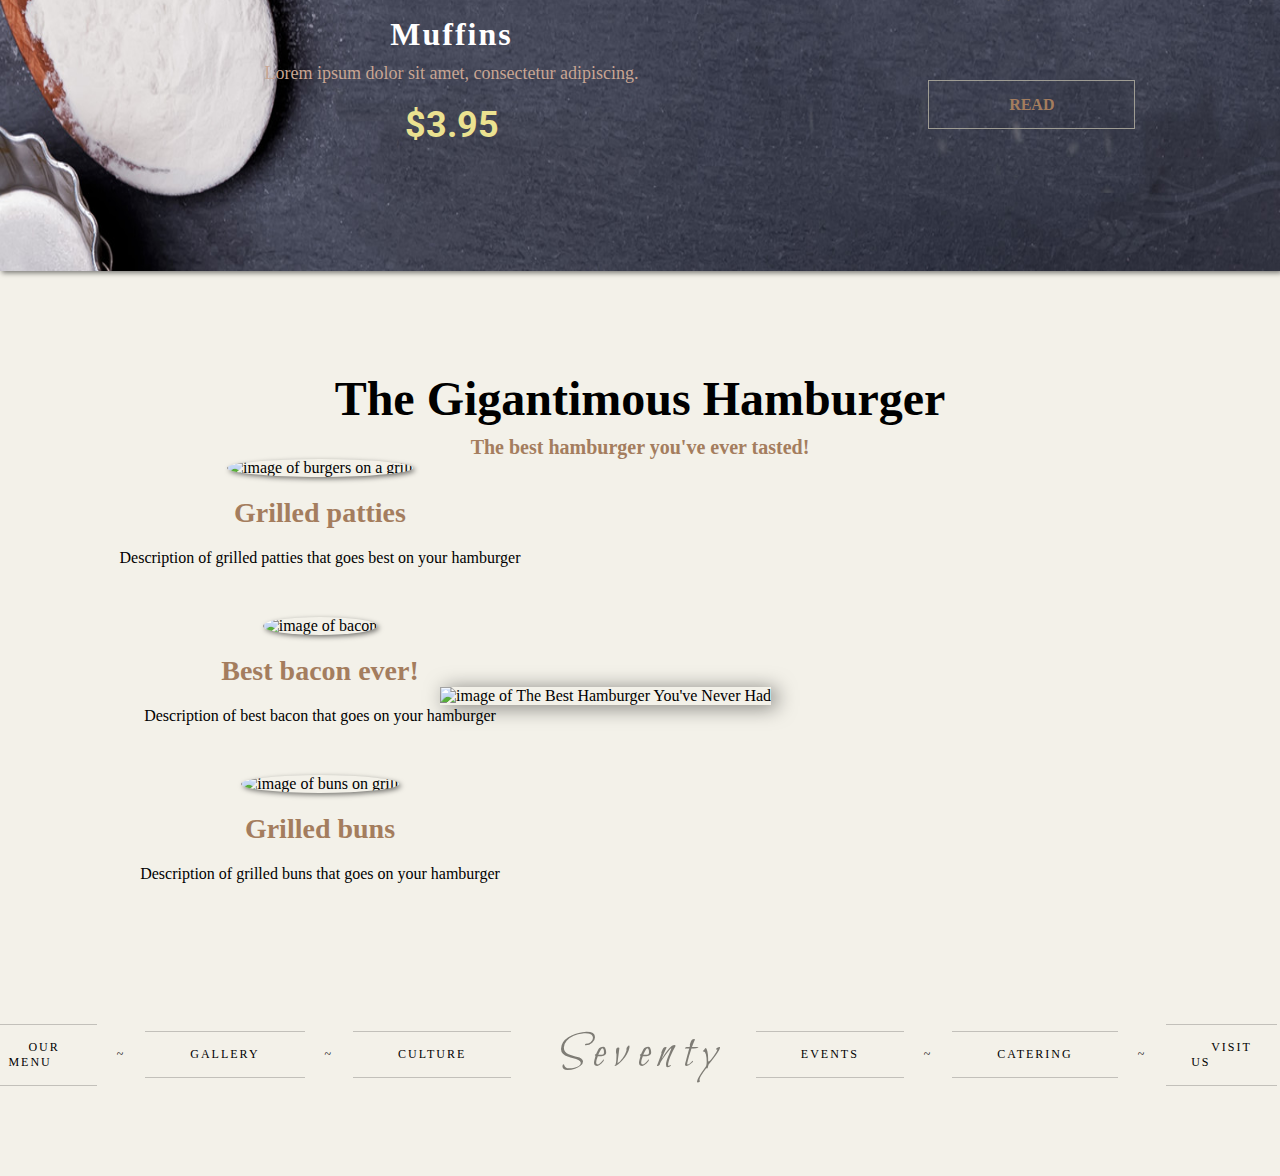
==== commit b3efc3e2: "Update index.html" ====
--- a/index.html
+++ b/index.html
@@ -56,13 +56,13 @@
             <div class="separator-circle">
 
             </div>
-            <img src="/images/separator.png" width="100" height="100" alt="section separator image">
+            <img src="./images/separator.png" width="100" height="100" alt="section separator image">
         </div>
 
         <!-- ART OF THE BURGER -->
         <section class="art-of-the-burger">
             <div class="burger-container">
-                <div class="left-side-container">
+                <div id="burger-left-side" class="left-side-container">
                     <div class="inner-left-side-container">
                         <h1>Art of the burger</h1>
                         <h2>We create delicious memories</h2>
@@ -219,7 +219,7 @@
             <div class="bottom-section-bottom">
                 <div class="inside-bottom-section">
                     <ul>
-                        <li><a href="#">our menu</a></li>
+                        <li><a href="menu.html">our menu</a></li>
                         <li>~</li>
                         <li><a href="#">gallery</a></li>
                         <li>~</li>
@@ -242,4 +242,4 @@
         
         <script src="index.js"></script>
     </body>
-</html>+</html>
--- a/css/style.css
+++ b/css/style.css
@@ -571,7 +571,7 @@
 }
 
 .breakfast .breakfast-inner .breakfast-left .menu-item p:nth-child(2) {
-    color: #9c999b;
+    color: #c8a593;
     font-size: 18px;
     margin-bottom: 20px;
 }
@@ -972,6 +972,13 @@
 /* MEDIA QUERIES */
 /* ----------- Non-Retina Screens ----------- */
 @media screen and (max-width: 768px) {
+
+    section.hero-section {
+        background-image: url("../images/mobile-hero-image.jpg");
+        background-repeat: no-repeat;
+        background-position: center;
+    }
+
     header {
         flex-direction: column;
     }
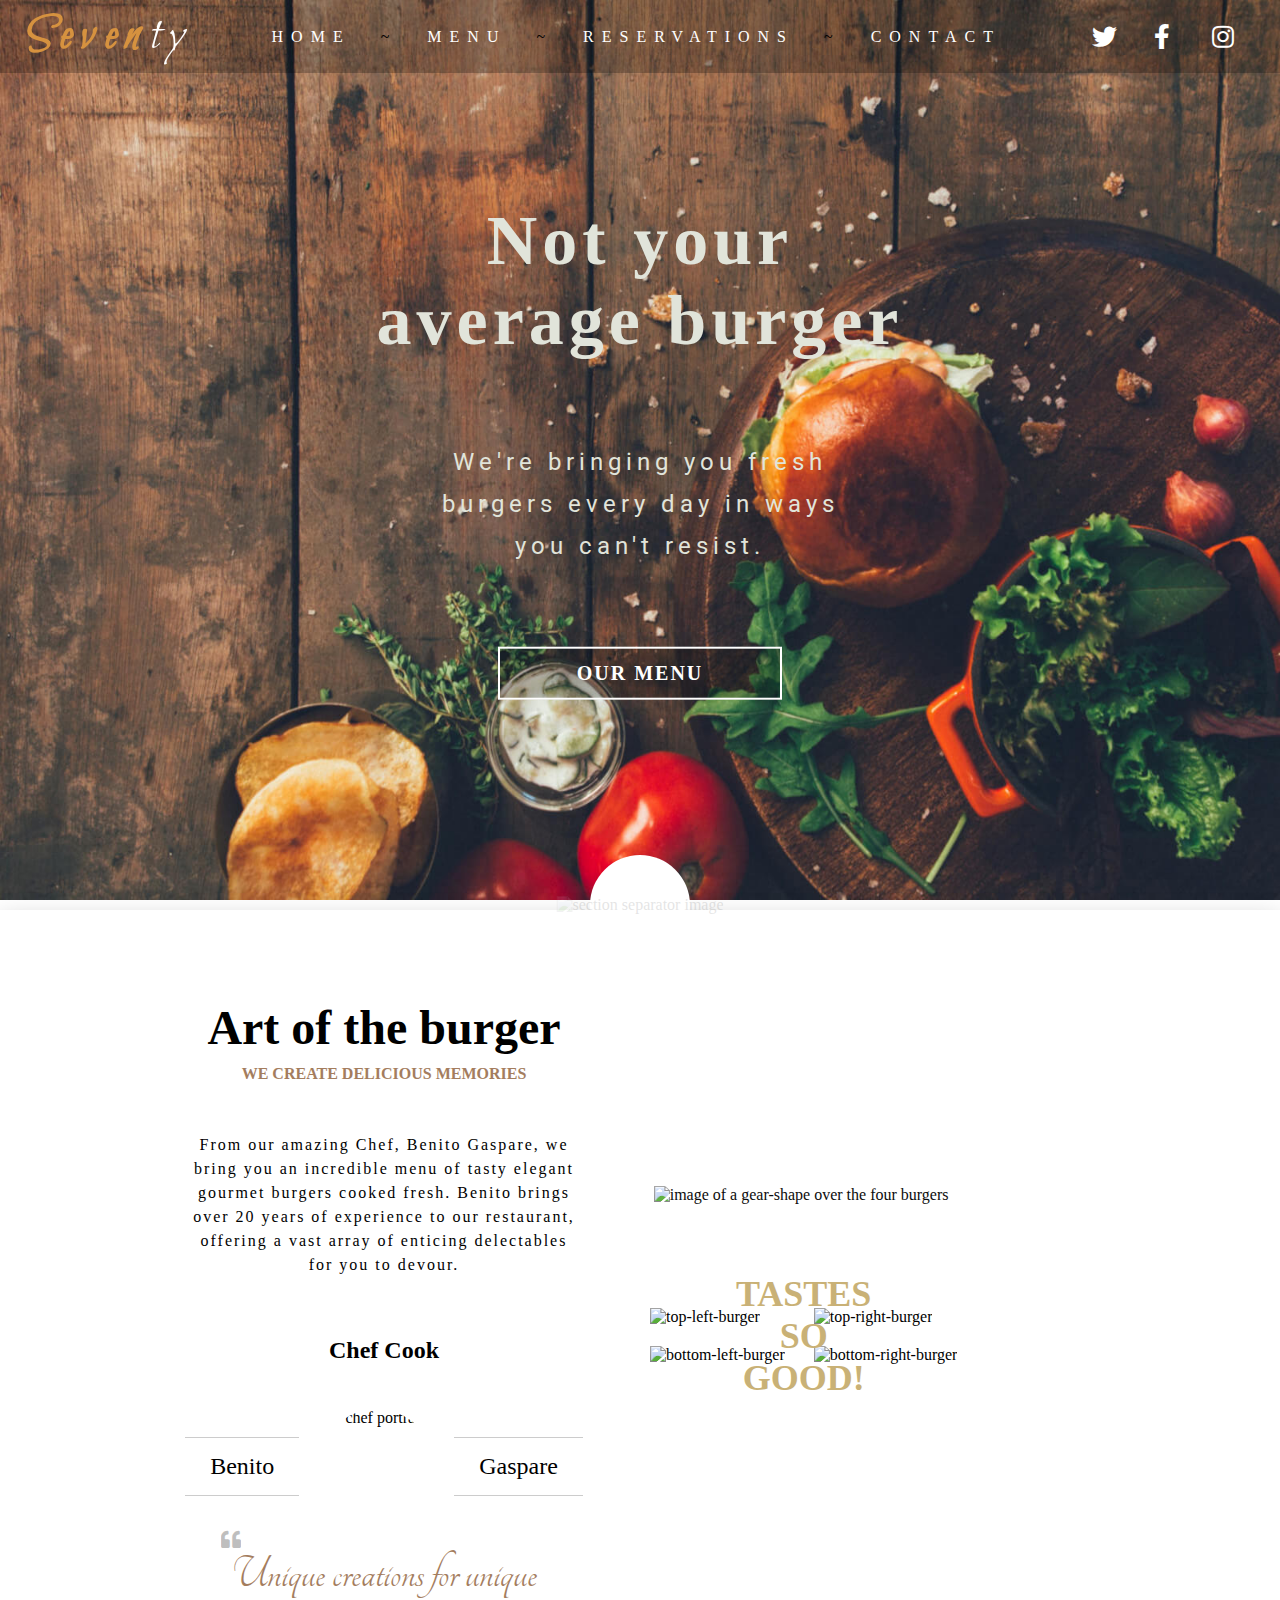
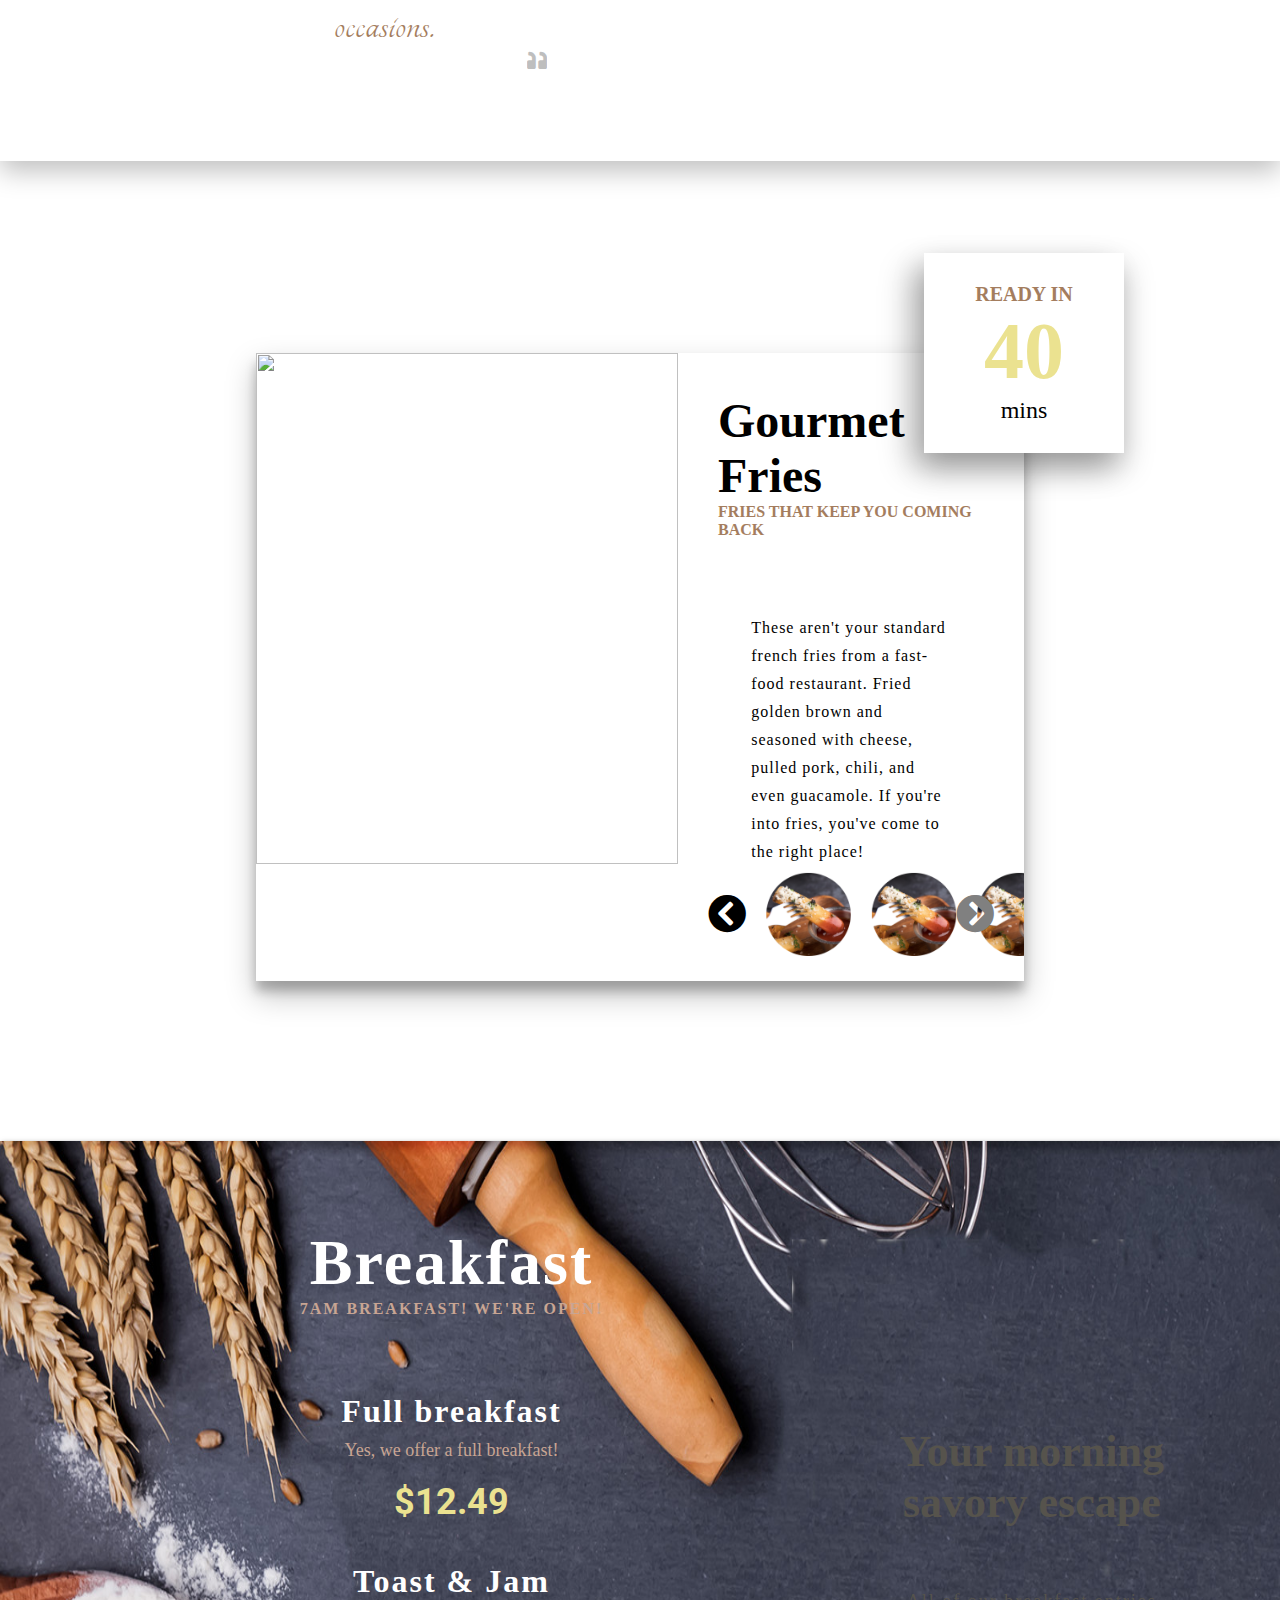
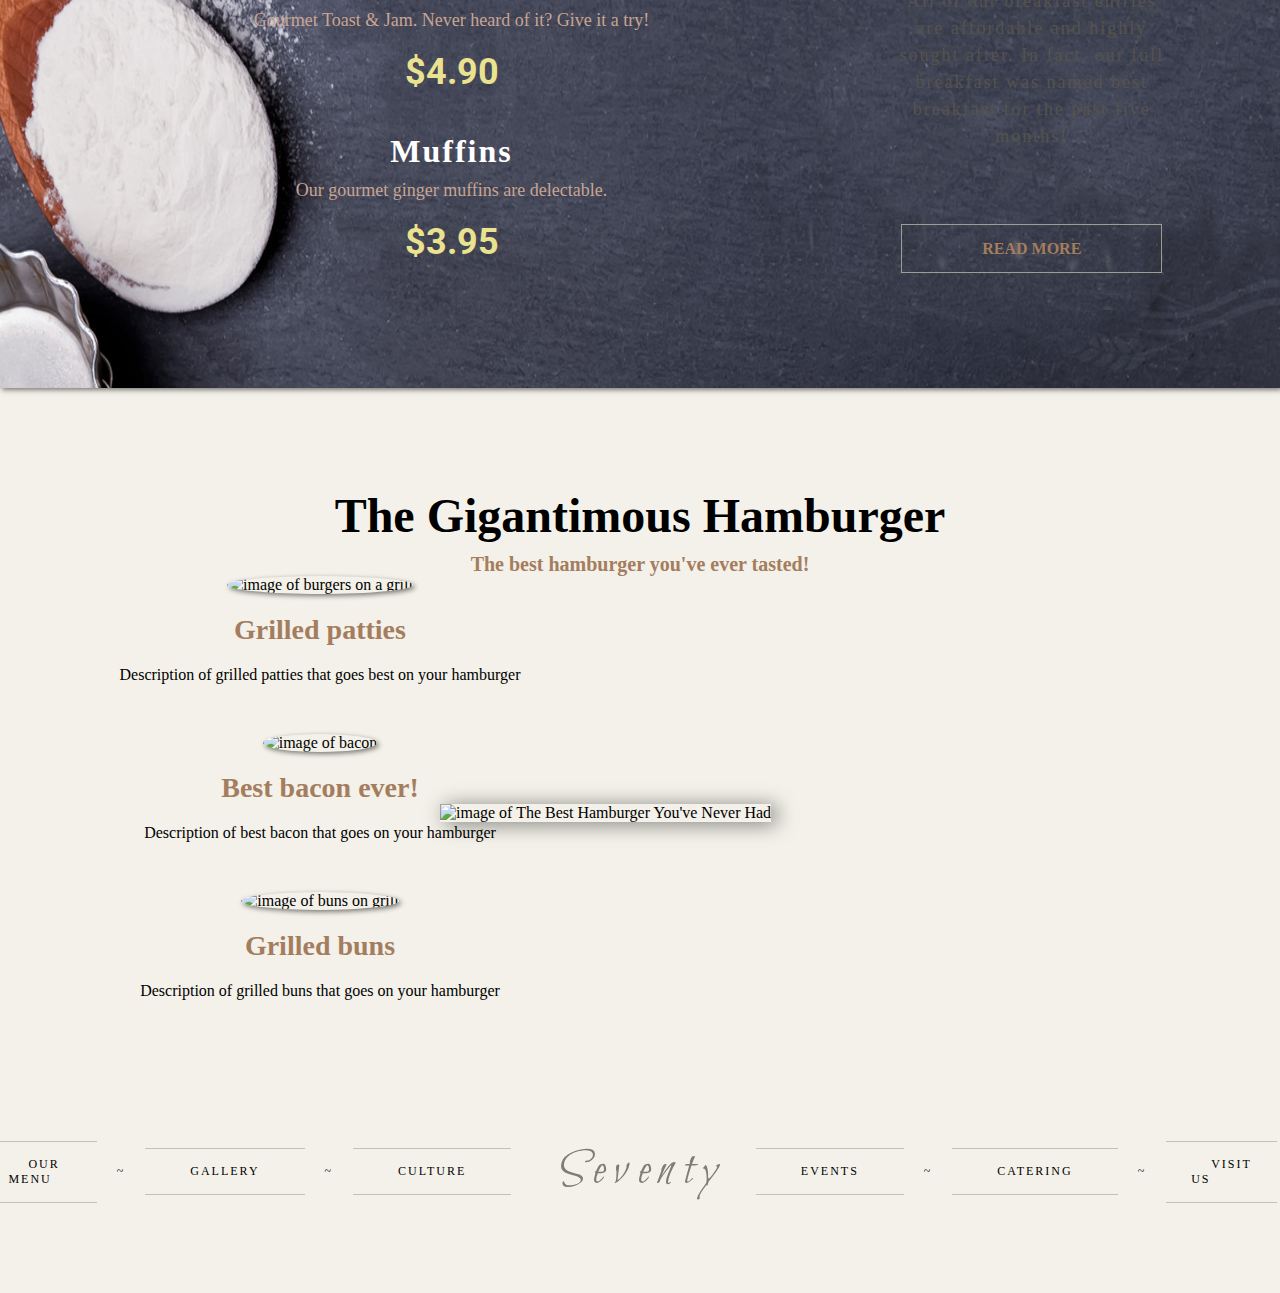
==== commit 914c25d0: "Sunday update" ====
--- a/index.html
+++ b/index.html
@@ -42,10 +42,10 @@
 
             <div class="center-hero-text">
                 <h1>
-                    Hero text with love
+                    Not your average burger
                 </h1>
                 <p>
-                    We're bringing you fresh ingredients every day in ways you can't resist.
+                    We're bringing you fresh burgers every day in ways you can't resist.
                 </p>
                 <a href="menu.html" class="hero-menu-button upper">Our menu</a>
             </div>
@@ -56,7 +56,7 @@
             <div class="separator-circle">
 
             </div>
-            <img src="./images/separator.png" width="100" height="100" alt="section separator image">
+            <img src="/images/separator.png" width="100" height="100" alt="section separator image">
         </div>
 
         <!-- ART OF THE BURGER -->
@@ -68,7 +68,7 @@
                         <h2>We create delicious memories</h2>
                     </div>
 
-                    <p class="left-side-text">donec pretium vulputate sapien nec sagittis aliquam malesuada bibendum arcu vitae elementum curabitur vitae nunc sed velit dignissim sodales ut eu sem integer vitae justo eget magna fermentum iaculis eu non diam phasellus vestibulum</p>
+                    <p class="left-side-text">From our amazing Chef, Benito Gaspare, we bring you an incredible menu of tasty elegant gourmet burgers cooked fresh.  Benito brings over 20 years of experience to our restaurant, offering a vast array of enticing delectables for you to devour.</p>
                     
                     <h3>Chef Cook</h3>
 
@@ -112,9 +112,9 @@
             <div class="centered">
                 <img src="/images/tasty-fries.jpg" width="422" height="511">
                 <div class="right-side">
-                    <h2>Right Side</h2>
-                    <h3>Fancy blah blah</h3>
-                    <p>asdflj asdflkj asdflkj asdflkj asdfljk asdflkj asdflkj asdflkj asdflkj asdflk jasdflk jasdflkj asdflkj asdflk j</p>
+                    <h2>Gourmet Fries</h2>
+                    <h3>fries that keep you coming back</h3>
+                    <p>These aren't your standard french fries from a fast-food restaurant. Fried golden brown and seasoned with cheese, pulled pork, chili, and even guacamole.  If you're into fries, you've come to the right place!</p>
 
                     <div class="carousel-container">
                         <div class="carousel-inner">
@@ -152,30 +152,30 @@
                     </header>
                     <div class="menu-item">
                         <h2>Full breakfast</h2>
-                        <p>Lorem ipsum dolor sit amet, consectetur adipiscing.</p>
+                        <p>Yes, we offer a full breakfast!</p>
                         <p class="price">$12.49</p>
                     </div>
                     <div class="menu-item">
                         <h2>Toast & Jam</h2>
-                        <p>Lorem ipsum dolor sit amet, consectetur adipiscing.</p>
+                        <p>Gourmet Toast & Jam.  Never heard of it? Give it a try!</p>
                         <p class="price">$4.90</p>
                     </div>
                     <div class="menu-item">
                         <h2>Muffins</h2>
-                        <p>Lorem ipsum dolor sit amet, consectetur adipiscing.</p>
+                        <p>Our gourmet ginger muffins are delectable.</p>
                         <p class="price">$3.95</p>
                     </div>
                 </div>
                 <div class="breakfast-right">
                     <div class="breakfast-right-inner">
                         <div class="breakfast-right-read">
-                            <h1>Your morning Escape with Flair</h1>
-                            <p>Lorem ipsum dolor sit amet, consectetur adipiscing elit. Nam imperdiet pharetra nulla non posuere. Fusce rutrum nibh risus, et fermentum.</p>
-                            <a href="#" class="breakfast-button upper">Read</a>
+                            <h1>Your morning savory escape</h1>
+                            <p>All of our breakfast entries are affordable and highly sought after.  In fact, our full breakfast was named best breakfast for the past five months!</p>
+                            <a href="#" class="breakfast-button upper">Read more</a>
                             <div class="read-modal">
                                 <div class="inner-modal">
-                                    <h1>Modal</h1>
-                                    <p>Lorem ipsum dolor sit amet, consectetur adipiscing elit. Nam imperdiet pharetra nulla non posuere. Fusce rutrum nibh risus, et fermentum.</p>
+                                    <h1>Best Breakfast</h1>
+                                    <p>The local news source rated Seventy the best breakfast in Dallas/Fort Worth by breakfast connoisseurs.</p>
                                     <a href="#" class="upper" id="modal-close">Close</a>
                                 </div>
                             </div>
@@ -242,4 +242,4 @@
         
         <script src="index.js"></script>
     </body>
-</html>
+</html>--- a/css/style.css
+++ b/css/style.css
@@ -163,6 +163,7 @@
     transform: translate(-50%, -50%);
     color: #E1E4DA;
     text-align: center;
+    animation: fadeInMain ease-in-out .4s forwards;
 }
 
 section.hero-section .center-hero-text h1 {
@@ -191,12 +192,12 @@
     border: 2px solid #fff;
     margin: 30px;
     font-weight: bold;
-    transition: all .25s ease-in-out;
     background-color: rgba(0,0,0,.2);
     letter-spacing: 2px;
-}
-
-section.hero-section .center-hero-text a:hover {
+    transition: .4s;
+}
+
+section.hero-section .center-hero-text .hero-menu-button:hover {
     background-color: white;
     color: #a47d5e;
 }
@@ -541,6 +542,7 @@
     width: 50%;
     text-align: center;
 }
+
 .breakfast .breakfast-inner .breakfast-left header {
     margin-bottom: 75px;
 }
@@ -969,9 +971,20 @@
         background-image: url('../images/paper-bg.jpg');
     }
 
+    @keyframes fadeInMain {
+        0% {
+            top: 45%;
+            opacity: 0;
+        }
+
+        100% {
+            top: 50%;
+            opacity: 1;
+        }
+    }
+
 /* MEDIA QUERIES */
-/* ----------- Non-Retina Screens ----------- */
-@media screen and (max-width: 768px) {
+@media screen and (max-width: 1080px) {
 
     section.hero-section {
         background-image: url("../images/mobile-hero-image.jpg");
@@ -1229,6 +1242,8 @@
         margin: 45px auto;
     }
 
+
+
     .breakfast-button, .read-modal .inner-modal a {
         display: block;
         width: 60%;
